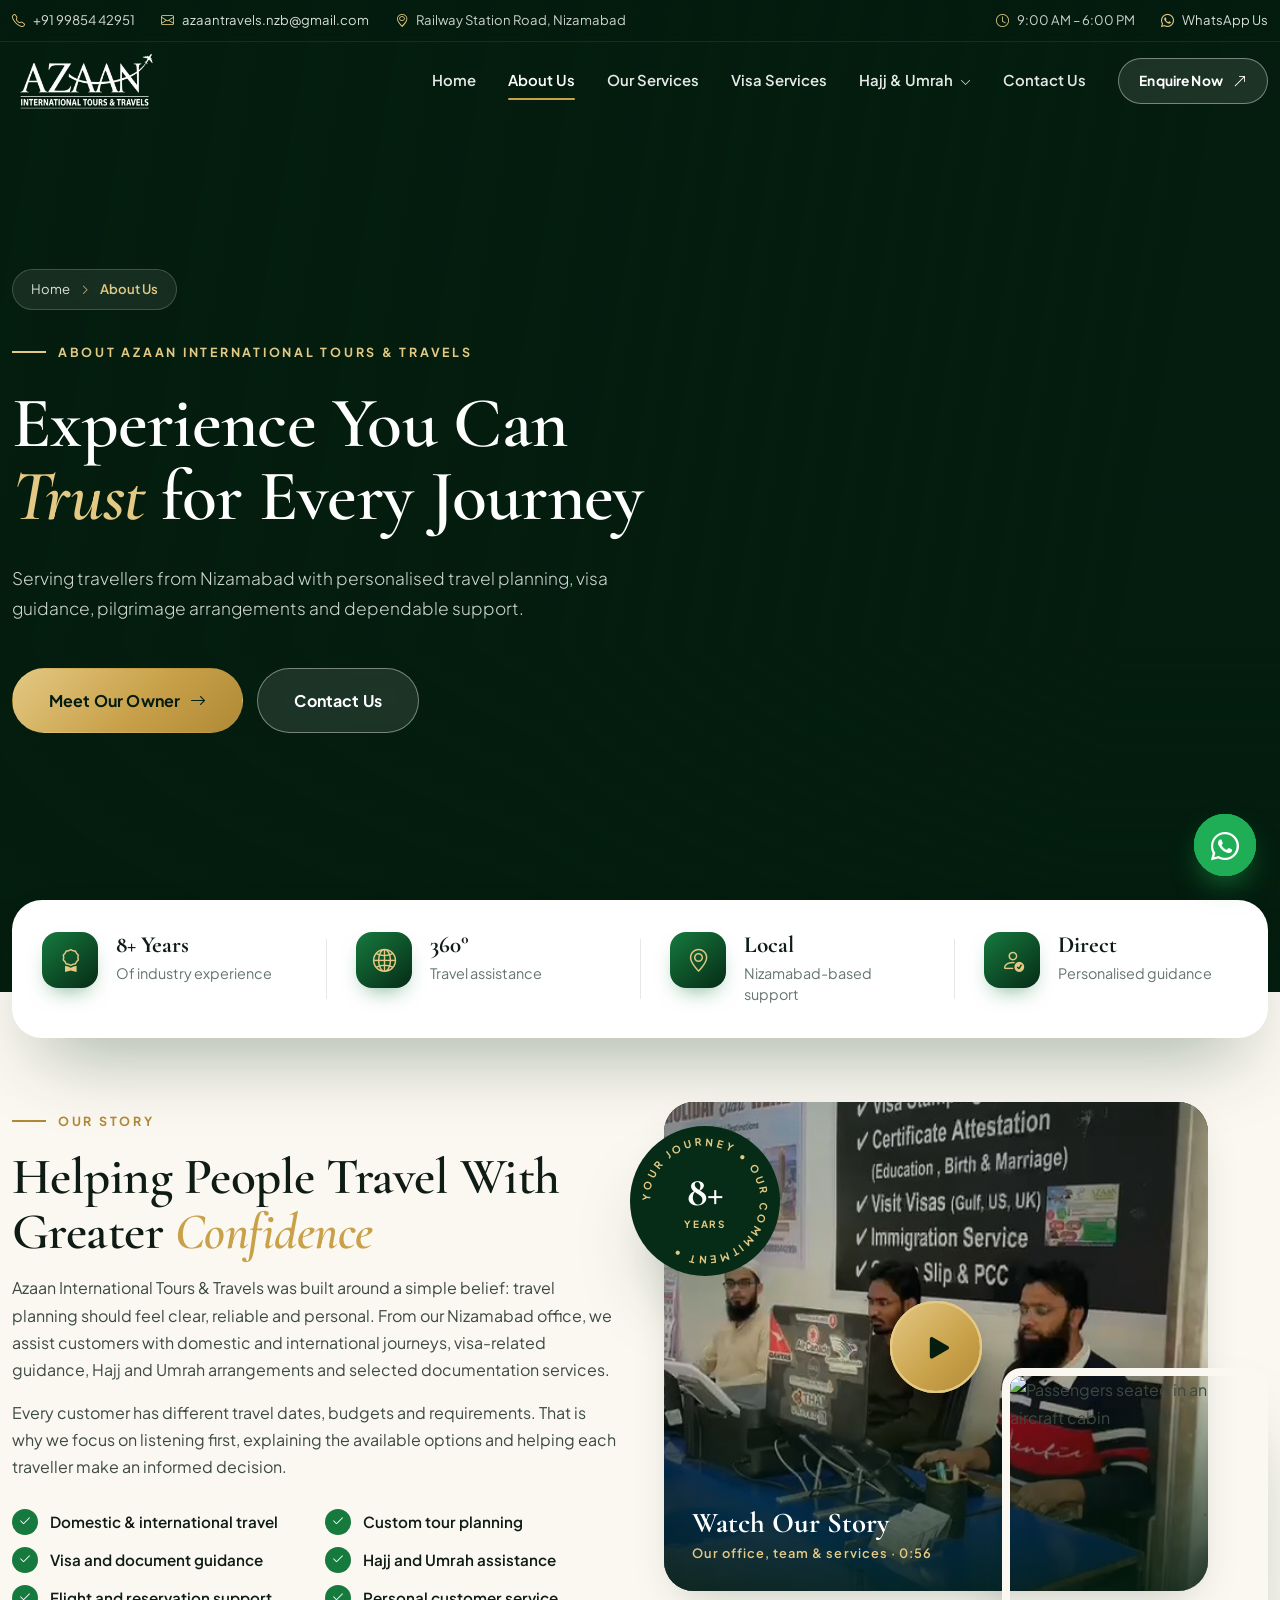
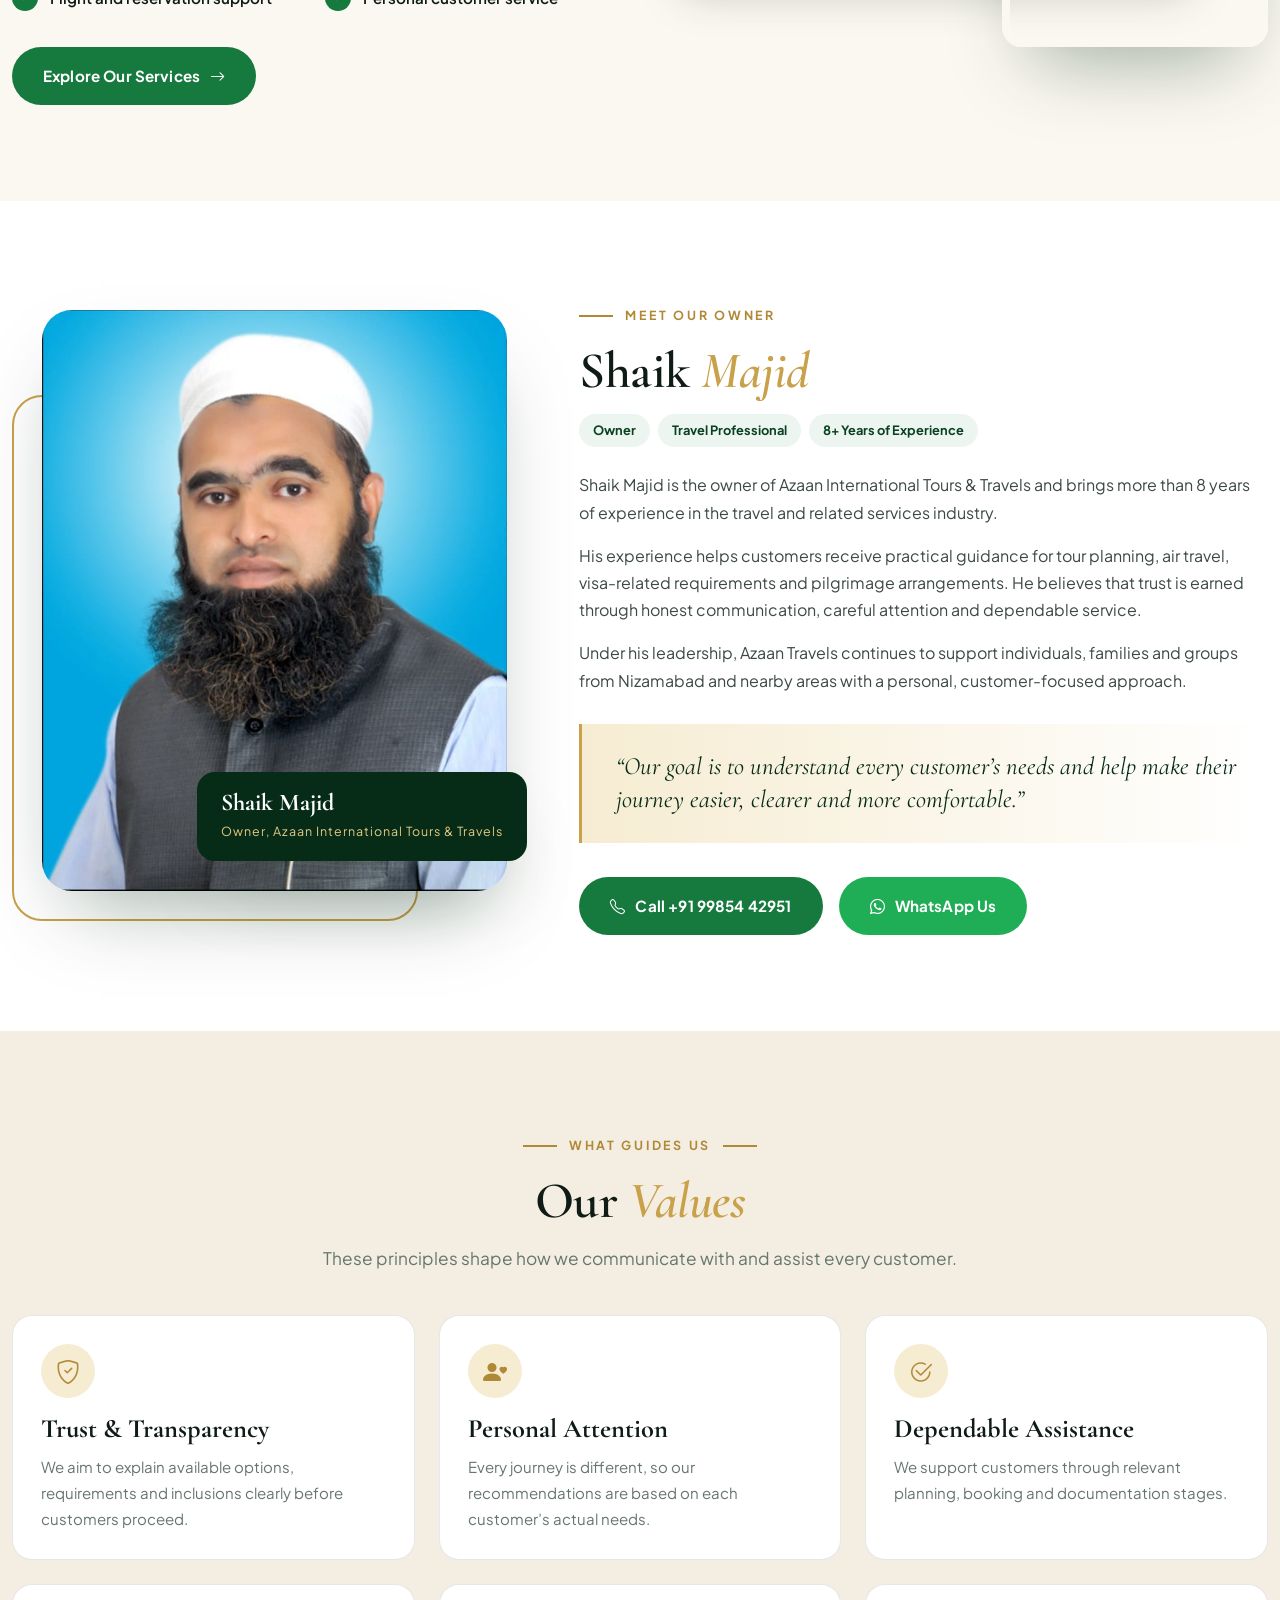
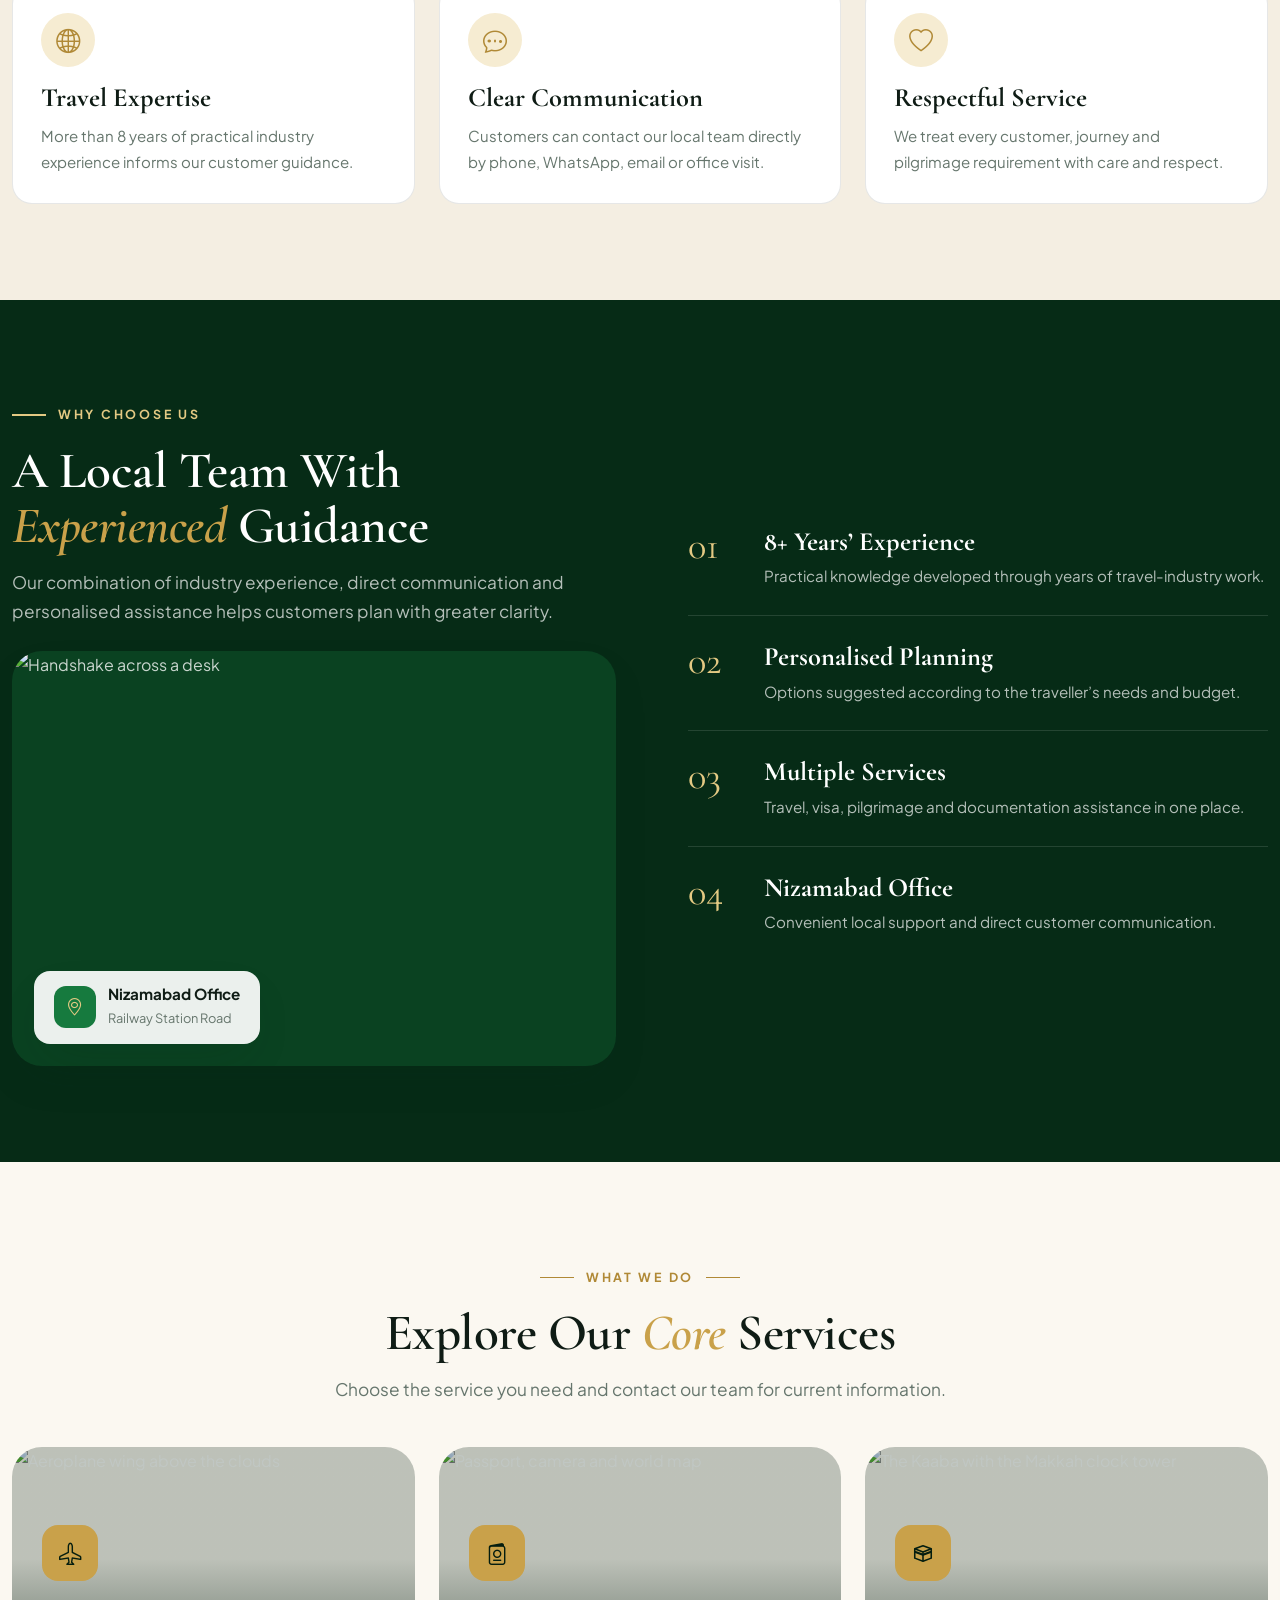
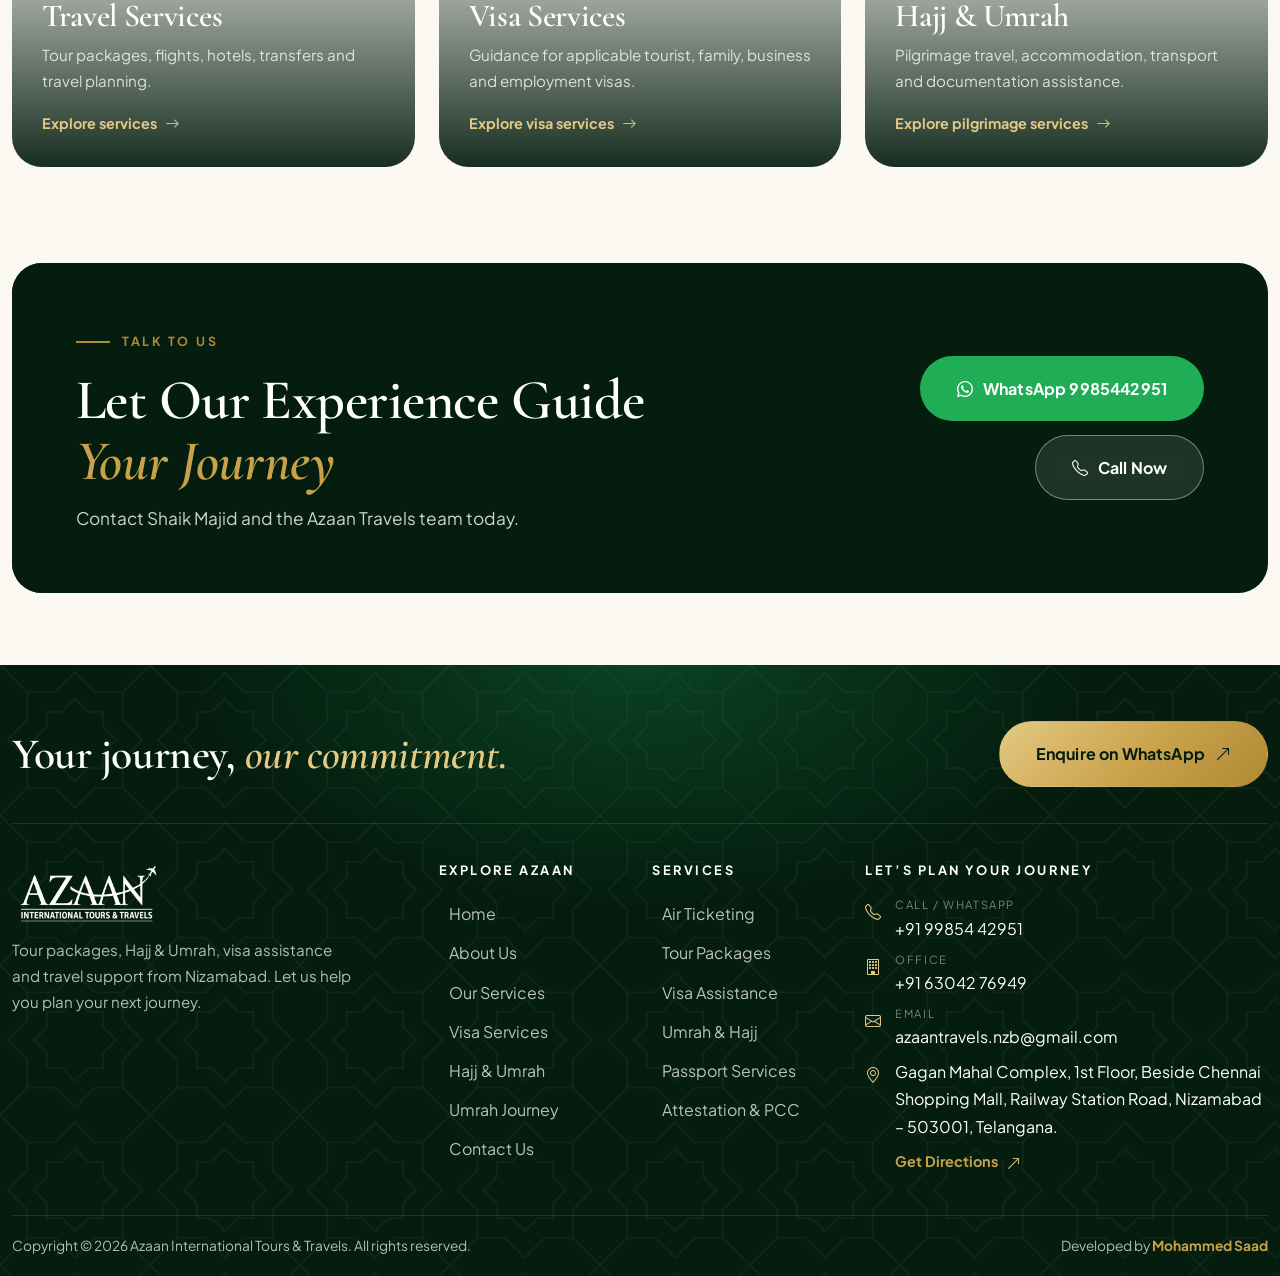
==== about-us/index.html @ 64fe848d "Azaan International Tours & Travels website Multi-page static site (Bootstrap 5): Home, About Us, Ou" ====
<!doctype html>
<html lang="en" class="no-js">
<head>
  <meta charset="utf-8">
  <meta name="viewport" content="width=device-width, initial-scale=1">
  <title>About Us | Azaan International Tours &amp; Travels, Nizamabad</title>
  <meta name="description" content="Meet Shaik Majid and the Azaan International Tours & Travels team – 8+ years of travel, visa, Hajj & Umrah experience serving Nizamabad with personalised, honest guidance.">
  <meta name="theme-color" content="#062b16">
  <meta property="og:type" content="website">
  <meta property="og:title" content="About Azaan International Tours & Travels">
  <meta property="og:description" content="Experience you can trust for every journey – travel planning, visa guidance and pilgrimage arrangements from Nizamabad.">
  <meta property="og:image" content="https://images.unsplash.com/photo-1542296332-2e4473faf563?auto=format&fit=crop&w=1200&q=80">
  <link rel="icon" href="../assets/images/favicon.png" type="image/png">
  <link rel="apple-touch-icon" href="../assets/images/favicon.png">

  <link rel="preconnect" href="https://fonts.googleapis.com">
  <link rel="preconnect" href="https://fonts.gstatic.com" crossorigin>
  <link rel="preconnect" href="https://images.unsplash.com">
  <link href="https://fonts.googleapis.com/css2?family=Amiri:wght@400;700&family=Cormorant+Garamond:ital,wght@0,500;0,600;0,700;1,500;1,600&family=Plus+Jakarta+Sans:wght@400;500;600;700;800&display=swap" rel="stylesheet">
  <link href="https://cdn.jsdelivr.net/npm/bootstrap@5.3.3/dist/css/bootstrap.min.css" rel="stylesheet">
  <link href="https://cdn.jsdelivr.net/npm/bootstrap-icons@1.11.3/font/bootstrap-icons.min.css" rel="stylesheet">
  <link href="../assets/css/style.css" rel="stylesheet">
</head>
<body data-page="about">
  <a class="skip-link" href="#content">Skip to content</a>

  <!-- Preloader -->
  <div class="preloader" aria-hidden="true">
    <div class="preloader-inner">
      <img src="../assets/images/logo-white.png" alt="">
      <div class="preloader-bar"><span></span></div>
    </div>
  </div>

  <!-- ============ HEADER ============ -->
  <header class="site-header">
    <div class="topbar">
      <div class="container-xl">
        <ul class="topbar-list">
          <li><i class="bi bi-telephone"></i><a href="tel:+919985442951">+91 99854 42951</a></li>
          <li><i class="bi bi-envelope"></i><a href="mailto:azaantravels.nzb@gmail.com">azaantravels.nzb@gmail.com</a></li>
          <li class="d-none d-xl-inline-flex"><i class="bi bi-geo-alt"></i>Railway Station Road, Nizamabad</li>
        </ul>
        <ul class="topbar-list">
          <li><i class="bi bi-clock"></i>9:00 AM – 6:00 PM</li>
          <li><i class="bi bi-whatsapp"></i><a href="https://wa.me/919985442951" target="_blank" rel="noopener">WhatsApp Us</a></li>
        </ul>
      </div>
    </div>
    <nav class="navbar navbar-expand-lg" aria-label="Main navigation">
      <div class="container-xl">
        <a class="navbar-brand" href="../" aria-label="Azaan International Tours & Travels – Home">
          <img class="logo-white" src="../assets/images/logo-white.png" alt="Azaan International Tours & Travels" width="512" height="204">
          <img class="logo-color" src="../assets/images/logo-color.png" alt="" width="512" height="204">
        </a>
        <ul class="navbar-nav nav-main ms-auto d-none d-lg-flex align-items-center">
          <li class="nav-item"><a class="nav-link" data-nav="home" href="../">Home</a></li>
          <li class="nav-item"><a class="nav-link" data-nav="about" href="../about-us/">About Us</a></li>
          <li class="nav-item"><a class="nav-link" data-nav="services" href="../our-services/">Our Services</a></li>
          <li class="nav-item"><a class="nav-link" data-nav="visa" href="../visa-services/">Visa Services</a></li>
          <li class="nav-item nav-dd">
            <a class="nav-link" data-nav="umrah" href="../umrah-haj/" aria-haspopup="true">Hajj &amp; Umrah <i class="bi bi-chevron-down dd-caret"></i></a>
            <div class="dd-menu">
              <a class="dd-item" data-nav="umrah" href="../umrah-haj/"><span class="dd-ic"><i class="ic-kaaba"></i></span><span><strong>Hajj &amp; Umrah Packages</strong><small>Packages, inclusions &amp; enquiry</small></span></a>
              <a class="dd-item" data-nav="umrah-journey" href="../umrah-journey/"><span class="dd-ic"><i class="bi bi-person-walking"></i></span><span><strong>Umrah Journey</strong><small>Rites, steps &amp; Sunnah acts</small></span></a>
            </div>
          </li>
          <li class="nav-item"><a class="nav-link" data-nav="contact" href="../contact-us/">Contact Us</a></li>
        </ul>
        <a class="btn-az glass sm nav-cta d-none d-lg-inline-flex" href="../contact-us/">Enquire Now <i class="bi bi-arrow-up-right"></i></a>
        <button class="nav-toggler d-lg-none" type="button" data-bs-toggle="offcanvas" data-bs-target="#mobileMenu" aria-controls="mobileMenu" aria-label="Open menu">
          <span class="lines"><span></span><span></span></span>
        </button>
      </div>
    </nav>
  </header>

  <!-- Mobile menu -->
  <div class="offcanvas offcanvas-end menu-panel" tabindex="-1" id="mobileMenu" aria-label="Menu">
    <div class="offcanvas-header">
      <img src="../assets/images/logo-white.png" alt="Azaan International Tours & Travels">
      <button type="button" class="btn-close-menu" data-bs-dismiss="offcanvas" aria-label="Close menu"><i class="bi bi-x-lg"></i></button>
    </div>
    <div class="offcanvas-body">
      <ul class="menu-links">
        <li><a data-nav="home" href="../">Home <i class="bi bi-arrow-right"></i></a></li>
        <li><a data-nav="about" href="../about-us/">About Us <i class="bi bi-arrow-right"></i></a></li>
        <li><a data-nav="services" href="../our-services/">Our Services <i class="bi bi-arrow-right"></i></a></li>
        <li><a data-nav="visa" href="../visa-services/">Visa Services <i class="bi bi-arrow-right"></i></a></li>
        <li><a data-nav="umrah" href="../umrah-haj/">Hajj &amp; Umrah <i class="bi bi-arrow-right"></i></a></li>
        <li class="sub"><a data-nav="umrah-journey" href="../umrah-journey/"><span><i class="bi bi-person-walking"></i> Umrah Journey</span> <i class="bi bi-arrow-right"></i></a></li>
        <li><a data-nav="contact" href="../contact-us/">Contact Us <i class="bi bi-arrow-right"></i></a></li>
      </ul>
      <a class="btn-az gold w-100 mb-4" href="../contact-us/">Enquire Now <i class="bi bi-arrow-up-right"></i></a>
      <div class="menu-contact">
        <a href="tel:+919985442951"><i class="bi bi-telephone"></i>+91 99854 42951</a>
        <a href="tel:+916304276949"><i class="bi bi-building"></i>+91 63042 76949</a>
        <a href="mailto:azaantravels.nzb@gmail.com"><i class="bi bi-envelope"></i>azaantravels.nzb@gmail.com</a>
      </div>
    </div>
  </div>

  <main id="content">

    <!-- ============ PAGE HERO ============ -->
    <section class="page-hero">
      <div class="hero-bg" style="background-image:url('https://images.unsplash.com/photo-1542296332-2e4473faf563?auto=format&fit=crop&w=2000&q=80')"></div>
      <div class="container-xl">
        <nav class="breadcrumb-az" aria-label="Breadcrumb" data-reveal="down"><a href="../">Home</a><i class="bi bi-chevron-right"></i><span>About Us</span></nav>
        <span class="eyebrow d-flex" data-reveal="up">About Azaan International Tours &amp; Travels</span>
        <h1 data-reveal="up" data-delay=".1">Experience You Can <em>Trust</em> for Every Journey</h1>
        <p class="lead" data-reveal="up" data-delay=".2">Serving travellers from Nizamabad with personalised travel planning, visa guidance, pilgrimage arrangements and dependable support.</p>
        <div class="hero-actions" data-reveal="up" data-delay=".3">
          <a class="btn-az gold lg" href="#azaOwner">Meet Our Owner <i class="bi bi-arrow-right"></i></a>
          <a class="btn-az glass lg" href="../contact-us/">Contact Us</a>
        </div>
      </div>
    </section>

    <section class="feature-strip" aria-label="Highlights">
      <div class="container-xl">
        <div class="strip-wrap" data-reveal="up">
          <div class="feature-item"><span class="ic"><i class="bi bi-award"></i></span><div><h3>8+ Years</h3><p>Of industry experience</p></div></div>
          <div class="feature-item"><span class="ic"><i class="bi bi-globe2"></i></span><div><h3>360°</h3><p>Travel assistance</p></div></div>
          <div class="feature-item"><span class="ic"><i class="bi bi-geo-alt"></i></span><div><h3>Local</h3><p>Nizamabad-based support</p></div></div>
          <div class="feature-item"><span class="ic"><i class="bi bi-person-check"></i></span><div><h3>Direct</h3><p>Personalised guidance</p></div></div>
        </div>
      </div>
    </section>

    <!-- ============ OUR STORY ============ -->
    <section class="section">
      <div class="container-xl">
        <div class="row align-items-lg-start align-items-center g-5 story-row">
          <div class="col-lg-6 order-lg-2">
            <div class="img-stack">
              <div class="main video-card reveal-mask" data-video>
                <img class="video-bg" src="../assets/video/azaan-intro-poster.jpg" alt="" aria-hidden="true">
                <video src="../assets/video/azaan-intro.mp4" poster="../assets/video/azaan-intro-poster.jpg" preload="none" playsinline aria-label="Azaan International Tours &amp; Travels introduction video"></video>
                <button class="video-play" type="button" aria-label="Play the Azaan Travels introduction video">
                  <span class="ring"><i class="bi bi-play-fill"></i></span>
                  <span class="label"><strong>Watch Our Story</strong><small>Our office, team &amp; services · 0:56</small></span>
                </button>
              </div>
              <div class="sub" data-reveal="zoom" data-delay=".35"><img src="https://images.unsplash.com/photo-1540339832862-474599807836?auto=format&fit=crop&w=700&q=80" alt="Passengers seated in an aircraft cabin" loading="lazy"></div>
              <div class="exp-badge" data-reveal="zoom" data-delay=".5">
                <svg viewBox="0 0 140 140" aria-hidden="true">
                  <defs><path id="circleText" d="M70,70 m-56,0 a56,56 0 1,1 112,0 a56,56 0 1,1 -112,0"/></defs>
                  <text><textPath href="#circleText">YOUR JOURNEY • OUR COMMITMENT • </textPath></text>
                </svg>
                <div class="core"><strong>8+</strong><small>Years</small></div>
              </div>
            </div>
          </div>
          <div class="col-lg-6 order-lg-1">
            <div data-reveal="up">
              <span class="eyebrow">Our Story</span>
              <h2 class="section-title">Helping People Travel With Greater <em>Confidence</em></h2>
              <p>Azaan International Tours &amp; Travels was built around a simple belief: travel planning should feel clear, reliable and personal. From our Nizamabad office, we assist customers with domestic and international journeys, visa-related guidance, Hajj and Umrah arrangements and selected documentation services.</p>
              <p class="mb-0">Every customer has different travel dates, budgets and requirements. That is why we focus on listening first, explaining the available options and helping each traveller make an informed decision.</p>
            </div>
            <ul class="check-grid" data-reveal="up" data-delay=".1">
              <li><i class="bi bi-check2"></i>Domestic &amp; international travel</li>
              <li><i class="bi bi-check2"></i>Custom tour planning</li>
              <li><i class="bi bi-check2"></i>Visa and document guidance</li>
              <li><i class="bi bi-check2"></i>Hajj and Umrah assistance</li>
              <li><i class="bi bi-check2"></i>Flight and reservation support</li>
              <li><i class="bi bi-check2"></i>Personal customer service</li>
            </ul>
            <div data-reveal="up" data-delay=".2"><a class="btn-az" href="../our-services/">Explore Our Services <i class="bi bi-arrow-right"></i></a></div>
          </div>
        </div>
      </div>
    </section>

    <!-- ============ OWNER ============ -->
    <section class="section bg-white" id="azaOwner">
      <div class="container-xl">
        <div class="row align-items-center g-5">
          <div class="col-lg-5">
            <div class="owner-photo" data-reveal="left">
              <div class="frame"><img src="../assets/images/owner-shaik-majid-portrait.jpg" alt="Shaik Majid, Owner of Azaan International Tours & Travels" loading="lazy"></div>
              <div class="name-card"><strong>Shaik Majid</strong><small>Owner, Azaan International Tours &amp; Travels</small></div>
            </div>
          </div>
          <div class="col-lg-7 ps-lg-5">
            <div data-reveal="up">
              <span class="eyebrow">Meet Our Owner</span>
              <h2 class="section-title">Shaik <em>Majid</em></h2>
              <div class="owner-role"><span>Owner</span><span>Travel Professional</span><span>8+ Years of Experience</span></div>
              <p>Shaik Majid is the owner of Azaan International Tours &amp; Travels and brings more than 8 years of experience in the travel and related services industry.</p>
              <p>His experience helps customers receive practical guidance for tour planning, air travel, visa-related requirements and pilgrimage arrangements. He believes that trust is earned through honest communication, careful attention and dependable service.</p>
              <p class="mb-0">Under his leadership, Azaan Travels continues to support individuals, families and groups from Nizamabad and nearby areas with a personal, customer-focused approach.</p>
            </div>
            <blockquote class="pull-quote" data-reveal="up" data-delay=".1">“Our goal is to understand every customer’s needs and help make their journey easier, clearer and more comfortable.”</blockquote>
            <div class="d-flex flex-wrap gap-3" data-reveal="up" data-delay=".2">
              <a class="btn-az" href="tel:+919985442951"><i class="bi bi-telephone"></i> Call +91 99854 42951</a>
              <a class="btn-az whatsapp" href="https://wa.me/919985442951?text=Hello%20Azaan%20Travels%2C%20I%20would%20like%20to%20speak%20about%20a%20travel%20requirement." target="_blank" rel="noopener"><i class="bi bi-whatsapp"></i> WhatsApp Us</a>
            </div>
          </div>
        </div>
      </div>
    </section>

    <!-- ============ VALUES ============ -->
    <section class="section bg-sand">
      <div class="container-xl">
        <div class="section-head text-center" data-reveal="up">
          <span class="eyebrow center">What Guides Us</span>
          <h2 class="section-title">Our <em>Values</em></h2>
          <p class="section-lead">These principles shape how we communicate with and assist every customer.</p>
        </div>
        <div class="row g-4">
          <div class="col-md-6 col-lg-4" data-reveal="up"><div class="value-card"><div class="ic"><i class="bi bi-shield-check"></i></div><h3>Trust &amp; Transparency</h3><p>We aim to explain available options, requirements and inclusions clearly before customers proceed.</p></div></div>
          <div class="col-md-6 col-lg-4" data-reveal="up" data-delay=".1"><div class="value-card"><div class="ic"><i class="bi bi-person-heart"></i></div><h3>Personal Attention</h3><p>Every journey is different, so our recommendations are based on each customer’s actual needs.</p></div></div>
          <div class="col-md-6 col-lg-4" data-reveal="up" data-delay=".2"><div class="value-card"><div class="ic"><i class="bi bi-check2-circle"></i></div><h3>Dependable Assistance</h3><p>We support customers through relevant planning, booking and documentation stages.</p></div></div>
          <div class="col-md-6 col-lg-4" data-reveal="up"><div class="value-card"><div class="ic"><i class="bi bi-globe2"></i></div><h3>Travel Expertise</h3><p>More than 8 years of practical industry experience informs our customer guidance.</p></div></div>
          <div class="col-md-6 col-lg-4" data-reveal="up" data-delay=".1"><div class="value-card"><div class="ic"><i class="bi bi-chat-dots"></i></div><h3>Clear Communication</h3><p>Customers can contact our local team directly by phone, WhatsApp, email or office visit.</p></div></div>
          <div class="col-md-6 col-lg-4" data-reveal="up" data-delay=".2"><div class="value-card"><div class="ic"><i class="bi bi-heart"></i></div><h3>Respectful Service</h3><p>We treat every customer, journey and pilgrimage requirement with care and respect.</p></div></div>
        </div>
      </div>
    </section>

    <!-- ============ WHY CHOOSE US ============ -->
    <section class="section bg-forest">
      <div class="container-xl">
        <div class="row g-5 align-items-center">
          <div class="col-lg-6">
            <div data-reveal="up">
              <span class="eyebrow">Why Choose Us</span>
              <h2 class="section-title">A Local Team With <em>Experienced</em> Guidance</h2>
              <p class="section-lead">Our combination of industry experience, direct communication and personalised assistance helps customers plan with greater clarity.</p>
            </div>
            <div class="split-media mt-4 reveal-mask">
              <img src="https://images.unsplash.com/photo-1521791136064-7986c2920216?auto=format&fit=crop&w=1100&q=80" alt="Handshake across a desk" loading="lazy">
              <div class="tag-float"><i class="bi bi-geo-alt"></i><div><strong>Nizamabad Office</strong><small>Railway Station Road</small></div></div>
            </div>
          </div>
          <div class="col-lg-6 ps-lg-5">
            <div class="why-item" data-reveal="up"><span class="n">01</span><div><h3>8+ Years’ Experience</h3><p>Practical knowledge developed through years of travel-industry work.</p></div></div>
            <div class="why-item" data-reveal="up" data-delay=".1"><span class="n">02</span><div><h3>Personalised Planning</h3><p>Options suggested according to the traveller’s needs and budget.</p></div></div>
            <div class="why-item" data-reveal="up" data-delay=".2"><span class="n">03</span><div><h3>Multiple Services</h3><p>Travel, visa, pilgrimage and documentation assistance in one place.</p></div></div>
            <div class="why-item" data-reveal="up" data-delay=".3"><span class="n">04</span><div><h3>Nizamabad Office</h3><p>Convenient local support and direct customer communication.</p></div></div>
          </div>
        </div>
      </div>
    </section>

    <!-- ============ CORE SERVICES ============ -->
    <section class="section">
      <div class="container-xl">
        <div class="section-head text-center" data-reveal="up">
          <span class="eyebrow center">What We Do</span>
          <h2 class="section-title">Explore Our <em>Core</em> Services</h2>
          <p class="section-lead">Choose the service you need and contact our team for current information.</p>
        </div>
        <div class="row g-4">
          <div class="col-md-6 col-lg-4" data-reveal="up">
            <a class="link-card" href="../our-services/">
              <img src="https://images.unsplash.com/photo-1436491865332-7a61a109cc05?auto=format&fit=crop&w=900&q=80" alt="Aeroplane wing above the clouds" loading="lazy">
              <div class="inner"><div class="ic"><i class="bi bi-airplane"></i></div><h3>Travel Services</h3><p>Tour packages, flights, hotels, transfers and travel planning.</p><span class="link-arrow">Explore services <i class="bi bi-arrow-right"></i></span></div>
            </a>
          </div>
          <div class="col-md-6 col-lg-4" data-reveal="up" data-delay=".12">
            <a class="link-card" href="../visa-services/">
              <img src="https://images.unsplash.com/photo-1578894381163-e72c17f2d45f?auto=format&fit=crop&w=900&q=80" alt="Passport, camera and world map" loading="lazy">
              <div class="inner"><div class="ic"><i class="bi bi-passport"></i></div><h3>Visa Services</h3><p>Guidance for applicable tourist, family, business and employment visas.</p><span class="link-arrow">Explore visa services <i class="bi bi-arrow-right"></i></span></div>
            </a>
          </div>
          <div class="col-md-6 col-lg-4" data-reveal="up" data-delay=".24">
            <a class="link-card" href="../umrah-haj/">
              <img src="https://images.unsplash.com/photo-1649290848887-ca3db5bc23c6?auto=format&fit=crop&w=900&q=80" alt="The Kaaba with the Makkah clock tower" loading="lazy">
              <div class="inner"><div class="ic"><i class="ic-kaaba"></i></div><h3>Hajj &amp; Umrah</h3><p>Pilgrimage travel, accommodation, transport and documentation assistance.</p><span class="link-arrow">Explore pilgrimage services <i class="bi bi-arrow-right"></i></span></div>
            </a>
          </div>
        </div>
      </div>
    </section>

    <!-- ============ CTA ============ -->
    <section class="pb-5 mb-4">
      <div class="container-xl">
        <div class="cta-band" data-reveal="up">
          <div class="band-bg" style="background-image:url('https://images.unsplash.com/photo-1507525428034-b723cf961d3e?auto=format&fit=crop&w=1800&q=75')"></div>
          <div class="row align-items-center">
            <div class="col-lg-7">
              <span class="eyebrow">Talk to Us</span>
              <h2>Let Our Experience Guide <em>Your Journey</em></h2>
              <p>Contact Shaik Majid and the Azaan Travels team today.</p>
            </div>
            <div class="col-lg-5">
              <div class="cta-actions">
                <a class="btn-az whatsapp lg" href="https://wa.me/919985442951?text=Hello%20Azaan%20Travels%2C%20I%20would%20like%20to%20make%20an%20enquiry." target="_blank" rel="noopener"><i class="bi bi-whatsapp"></i> WhatsApp 9985442951</a>
                <a class="btn-az glass lg" href="tel:+919985442951"><i class="bi bi-telephone"></i> Call Now</a>
              </div>
            </div>
          </div>
        </div>
      </div>
    </section>
  </main>
  <!-- ============ FOOTER ============ -->
  <footer class="site-footer">
    <div class="container-xl">
      <div class="footer-cta">
        <h2>Your journey, <em>our commitment.</em></h2>
        <a class="btn-az gold lg" href="https://wa.me/919985442951?text=Hi%20Azaan%20Travels%2C%20I%20would%20like%20to%20enquire%20about%20your%20travel%20services." target="_blank" rel="noopener">Enquire on WhatsApp <i class="bi bi-arrow-up-right"></i></a>
      </div>
      <div class="row g-4 gy-4">
        <div class="col-lg-4">
          <img class="footer-logo" src="../assets/images/logo-white.png" alt="Azaan International Tours & Travels" loading="lazy">
          <p class="footer-about">Tour packages, Hajj &amp; Umrah, visa assistance and travel support from Nizamabad. Let us help you plan your next journey.</p>
        </div>
        <div class="col-6 col-lg-2">
          <h4 class="footer-title">Explore Azaan</h4>
          <ul class="footer-links">
            <li><a href="../">Home</a></li>
            <li><a href="../about-us/">About Us</a></li>
            <li><a href="../our-services/">Our Services</a></li>
            <li><a href="../visa-services/">Visa Services</a></li>
            <li><a href="../umrah-haj/">Hajj &amp; Umrah</a></li>
            <li><a href="../umrah-journey/">Umrah Journey</a></li>
            <li><a href="../contact-us/">Contact Us</a></li>
          </ul>
        </div>
        <div class="col-6 col-lg-2">
          <h4 class="footer-title">Services</h4>
          <ul class="footer-links">
            <li><a href="../our-services/">Air Ticketing</a></li>
            <li><a href="../our-services/">Tour Packages</a></li>
            <li><a href="../visa-services/">Visa Assistance</a></li>
            <li><a href="../umrah-haj/">Umrah &amp; Hajj</a></li>
            <li><a href="../our-services/">Passport Services</a></li>
            <li><a href="../our-services/">Attestation &amp; PCC</a></li>
          </ul>
        </div>
        <div class="col-lg-4">
          <h4 class="footer-title">Let’s plan your journey</h4>
          <ul class="footer-contact">
            <li><i class="bi bi-telephone"></i><div><small>Call / WhatsApp</small><a href="tel:+919985442951">+91 99854 42951</a></div></li>
            <li><i class="bi bi-building"></i><div><small>Office</small><a href="tel:+916304276949">+91 63042 76949</a></div></li>
            <li><i class="bi bi-envelope"></i><div><small>Email</small><a href="mailto:azaantravels.nzb@gmail.com">azaantravels.nzb@gmail.com</a></div></li>
            <li><i class="bi bi-geo-alt"></i><div><span>Gagan Mahal Complex, 1st Floor, Beside Chennai Shopping Mall, Railway Station Road, Nizamabad – 503001, Telangana.</span><br><a class="link-arrow mt-2 text-gold" href="https://maps.app.goo.gl/EtAistUaUTLKZZTS6" target="_blank" rel="noopener">Get Directions <i class="bi bi-arrow-up-right"></i></a></div></li>
          </ul>
        </div>
      </div>
      <div class="footer-bottom">
        <span>Copyright © <span data-year>2026</span> Azaan International Tours &amp; Travels. All rights reserved.</span>
        <span>Developed by <strong class="text-gold">Mohammed Saad</strong></span>
      </div>
    </div>
  </footer>

  <!-- Floating actions -->
  <a class="fab-whatsapp" href="https://wa.me/919985442951?text=Hello%20Azaan%20Travels%2C%20I%20would%20like%20to%20make%20an%20enquiry." target="_blank" rel="noopener" aria-label="Chat with Azaan Travels on WhatsApp"><i class="bi bi-whatsapp"></i><span class="tip">Chat with us</span></a>
  <button class="to-top" type="button" aria-label="Back to top"><svg viewBox="0 0 50 50" aria-hidden="true"><circle cx="25" cy="25" r="23"/></svg><i class="bi bi-arrow-up"></i></button>

  <script src="https://cdn.jsdelivr.net/npm/bootstrap@5.3.3/dist/js/bootstrap.bundle.min.js"></script>
  <script src="../assets/js/main.js"></script>
</body>
</html>
---- assets/css/style.css ----
/* ==========================================================================
   Azaan International Tours & Travels — main stylesheet
   Built on Bootstrap 5.3 (grid, navbar, offcanvas, accordion, modal)
   ========================================================================== */

/* ---------- 1. Design tokens ---------- */
:root {
  --brand: #167a3e;          /* logo green */
  --brand-600: #116a35;
  --brand-700: #0d572b;
  --brand-800: #0a4221;
  --brand-900: #062b16;
  --brand-950: #041d0f;
  --brand-50: #ecf5ef;

  --gold: #c9a14a;
  --gold-600: #b08936;
  --gold-300: #e3c983;
  --gold-100: #f6ecd2;

  --ivory: #fbf8f1;
  --sand: #f4eee2;
  --white: #ffffff;
  --ink: #0f1c15;
  --body: #3c4a42;
  --muted: #66766d;
  --line: rgba(15, 28, 21, .10);
  --line-light: rgba(255, 255, 255, .16);

  --ff-display: "Cormorant Garamond", "Times New Roman", serif;
  --ff-body: "Plus Jakarta Sans", system-ui, -apple-system, "Segoe UI", sans-serif;
  --ff-arabic: "Amiri", "Traditional Arabic", serif;

  --radius-sm: 12px;
  --radius: 20px;
  --radius-lg: 30px;
  --shadow-sm: 0 4px 14px rgba(6, 43, 22, .06);
  --shadow: 0 18px 45px -18px rgba(6, 43, 22, .25);
  --shadow-lg: 0 40px 80px -30px rgba(6, 43, 22, .38);
  --ease: cubic-bezier(.22, 1, .36, 1);
  --topbar-h: 42px;
  --nav-h: 78px;
  --strip-overlap: 92px; /* how far the white highlight strip overlaps the banner */
}

/* ---------- 2. Base ---------- */
*, *::before, *::after { box-sizing: border-box; }
html { scroll-behavior: smooth; scroll-padding-top: 90px; }
body {
  font-family: var(--ff-body);
  font-size: 1rem;
  line-height: 1.7;
  color: var(--body);
  background: var(--ivory);
  -webkit-font-smoothing: antialiased;
  overflow-x: hidden;
}
img { max-width: 100%; display: block; }
a { color: var(--brand); text-decoration: none; transition: color .3s var(--ease); }
a:hover { color: var(--brand-700); }
::selection { background: var(--gold-300); color: var(--brand-950); }

h1, h2, h3, h4, h5, .h1, .h2, .display-font {
  font-family: var(--ff-display);
  color: var(--ink);
  font-weight: 600;
  line-height: 1.08;
  letter-spacing: -.01em;
}
h1 em, h2 em, h3 em { font-style: italic; color: var(--gold); font-weight: 600; }
p { margin-bottom: 1rem; }

.skip-link {
  position: absolute; left: 16px; top: -60px; z-index: 2000;
  background: var(--gold); color: var(--brand-950); padding: 10px 18px; border-radius: 10px; font-weight: 600;
}
.skip-link:focus { top: 12px; }

:focus-visible { outline: 2px solid var(--gold); outline-offset: 3px; border-radius: 6px; }

.container-xl { max-width: 1280px; }

/* ---------- 3. Utilities ---------- */
.section { padding: 96px 0; position: relative; }
.section-sm { padding: 64px 0; }
.bg-ivory { background: var(--ivory); }
.bg-sand { background: var(--sand); }
.bg-white { background: var(--white) !important; }
.bg-forest { background: var(--brand-900); color: rgba(255,255,255,.78); }
.bg-forest h1, .bg-forest h2, .bg-forest h3, .bg-forest h4 { color: #fff; }

.eyebrow {
  display: inline-flex; align-items: center; gap: 12px;
  font-family: var(--ff-body);
  font-size: .78rem; font-weight: 700;
  letter-spacing: .22em; text-transform: uppercase;
  color: var(--gold-600);
  margin-bottom: 18px;
}
.eyebrow::before {
  content: ""; width: 34px; height: 1.5px; background: currentColor; display: inline-block;
}
.eyebrow.center::after { content: ""; width: 34px; height: 1.5px; background: currentColor; display: inline-block; }
.bg-forest .eyebrow, .on-dark .eyebrow { color: var(--gold-300); }

.section-title { font-size: clamp(2.2rem, 4vw, 3.3rem); margin-bottom: 14px; }
.section-lead { font-size: 1.08rem; color: var(--muted); max-width: 640px; }
.section-head { margin-bottom: 42px; }
.section-head.text-center .section-lead { margin-inline: auto; }
.bg-forest .section-lead { color: rgba(255,255,255,.7); }

.text-gold { color: var(--gold) !important; }
.text-brand { color: var(--brand) !important; }

/* decorative ornament divider */
.ornament { display: flex; align-items: center; justify-content: center; gap: 14px; color: var(--gold); margin: 0 auto 22px; }
.ornament span { width: 60px; height: 1px; background: linear-gradient(90deg, transparent, var(--gold)); }
.ornament span:last-child { transform: scaleX(-1); }
.ornament i { font-size: .8rem; }

/* ---------- 4. Buttons ---------- */
.btn-az {
  --bg: var(--brand); --fg: #fff; --bd: transparent;
  position: relative; overflow: hidden; isolation: isolate;
  display: inline-flex; align-items: center; justify-content: center; gap: 10px;
  padding: 15px 30px; border-radius: 999px;
  font-family: var(--ff-body); font-weight: 700; font-size: .95rem; letter-spacing: .01em;
  color: var(--fg); background: var(--bg); border: 1.5px solid var(--bd);
  transition: transform .4s var(--ease), box-shadow .4s var(--ease), background .4s var(--ease), color .4s var(--ease), border-color .4s var(--ease);
  white-space: nowrap;
}
.btn-az::after {
  content: ""; position: absolute; inset: 0; z-index: -1;
  background: linear-gradient(110deg, transparent 20%, rgba(255,255,255,.35) 50%, transparent 80%);
  transform: translateX(-120%); transition: transform .9s var(--ease);
}
.btn-az:hover { color: var(--fg); transform: translateY(-3px); box-shadow: 0 16px 30px -12px rgba(6,43,22,.45); }
.btn-az:hover::after { transform: translateX(120%); }
.btn-az i { transition: transform .4s var(--ease); }
.btn-az:hover i.bi-arrow-right, .btn-az:hover i.bi-arrow-up-right { transform: translateX(4px); }

.btn-az.gold { --bg: linear-gradient(135deg, var(--gold-300), var(--gold) 55%, var(--gold-600)); --fg: var(--brand-950); }
.btn-az.gold { background: var(--bg); }
.btn-az.glass { --bg: rgba(255,255,255,.1); --fg: #fff; --bd: rgba(255,255,255,.4); backdrop-filter: blur(10px); -webkit-backdrop-filter: blur(10px); }
.btn-az.glass:hover { --bg: #fff; --fg: var(--brand-900); background: #fff; }
.btn-az.outline { --bg: transparent; --fg: var(--brand-800); --bd: rgba(13,87,43,.35); }
.btn-az.outline:hover { --bg: var(--brand); --fg: #fff; --bd: var(--brand); }
.btn-az.whatsapp { --bg: #1fae55; --fg: #fff; }
.btn-az.whatsapp:hover { --bg: #189748; }
.btn-az.dark { --bg: var(--brand-950); --fg: #fff; }
.btn-az.sm { padding: 10px 20px; font-size: .86rem; }
.btn-az.lg { padding: 18px 36px; font-size: 1rem; }

.link-arrow {
  display: inline-flex; align-items: center; gap: 8px;
  font-weight: 700; font-size: .9rem; color: var(--brand);
}
.link-arrow i { transition: transform .35s var(--ease); }
.link-arrow:hover i { transform: translateX(5px); }

/* ---------- 5. Preloader ---------- */
.preloader {
  position: fixed; inset: 0; z-index: 3000;
  display: grid; place-items: center;
  background: radial-gradient(circle at 50% 40%, var(--brand-800), var(--brand-950) 70%);
  transition: opacity .7s var(--ease), visibility .7s;
}
.preloader.is-hidden { opacity: 0; visibility: hidden; }
.preloader-inner { text-align: center; }
.preloader img { width: 220px; margin: 0 auto 26px; animation: pl-breathe 2s var(--ease) infinite; }
.preloader-bar { width: 180px; height: 2px; margin: 0 auto; background: rgba(255,255,255,.15); border-radius: 2px; overflow: hidden; }
.preloader-bar span { display: block; width: 40%; height: 100%; background: linear-gradient(90deg, var(--gold-300), var(--gold)); animation: pl-bar 1.2s var(--ease) infinite; }
@keyframes pl-breathe { 0%,100% { opacity: .75; transform: scale(.98); } 50% { opacity: 1; transform: scale(1); } }
@keyframes pl-bar { 0% { transform: translateX(-110%); } 100% { transform: translateX(260%); } }

/* ---------- 6. Header / navigation ---------- */
.site-header {
  position: fixed; inset: 0 0 auto 0; z-index: 1030;
  transition: transform .5s var(--ease);
}
.topbar {
  height: var(--topbar-h);
  background: rgba(4, 29, 15, .55);
  backdrop-filter: blur(8px); -webkit-backdrop-filter: blur(8px);
  border-bottom: 1px solid rgba(255,255,255,.08);
  color: rgba(255,255,255,.8);
  font-size: .82rem;
}
.topbar .container-xl { height: 100%; display: flex; align-items: center; justify-content: space-between; gap: 20px; }
.topbar a { color: rgba(255,255,255,.85); }
.topbar a:hover { color: var(--gold-300); }
.topbar-list { display: flex; gap: 26px; margin: 0; padding: 0; list-style: none; }
.topbar-list li { display: inline-flex; align-items: center; gap: 8px; }
.topbar-list i { color: var(--gold-300); }

.site-header .navbar {
  height: var(--nav-h);
  padding: 0;
  transition: background .5s var(--ease), box-shadow .5s var(--ease), height .5s var(--ease);
}
.site-header .navbar .container-xl { height: 100%; }
.navbar-brand { position: relative; width: 150px; height: 58px; padding: 0; margin: 0; transition: width .5s var(--ease), height .5s var(--ease); }
.navbar-brand img { position: absolute; inset: 0; width: 100%; height: 100%; object-fit: contain; object-position: left center; transition: opacity .45s var(--ease); }
.navbar-brand .logo-color { opacity: 0; }

.nav-main { gap: 4px; }
.nav-main .nav-link {
  position: relative;
  font-weight: 600; font-size: .93rem;
  color: rgba(255,255,255,.9);
  padding: 10px 14px !important;
  transition: color .3s var(--ease);
}
.nav-main .nav-link::after {
  content: ""; position: absolute; left: 14px; right: 14px; bottom: 4px; height: 2px;
  background: var(--gold); border-radius: 2px;
  transform: scaleX(0); transform-origin: right; transition: transform .45s var(--ease);
}
.nav-main .nav-link:hover::after, .nav-main .nav-link.active::after { transform: scaleX(1); transform-origin: left; }
.nav-main .nav-link:hover, .nav-main .nav-link.active { color: #fff; }
.nav-cta { margin-left: 18px; }

/* dropdown under "Hajj & Umrah" */
.nav-dd { position: relative; }
.nav-dd .dd-caret { font-size: .7rem; margin-left: 4px; display: inline-block; transition: transform .35s var(--ease); }
.nav-dd:hover .dd-caret, .nav-dd:focus-within .dd-caret { transform: rotate(180deg); }
.dd-menu {
  position: absolute; top: 100%; left: 50%; min-width: 300px; padding: 10px; margin-top: 10px;
  background: rgba(255,255,255,.98); border: 1px solid var(--line); border-radius: 18px;
  box-shadow: 0 24px 50px -20px rgba(6,43,22,.45);
  opacity: 0; visibility: hidden; transform: translate(-50%, 10px); transition: opacity .3s var(--ease), transform .35s var(--ease), visibility .3s;
}
.dd-menu::before { content: ""; position: absolute; left: 0; right: 0; top: -14px; height: 14px; } /* hover bridge */
.nav-dd:hover .dd-menu, .nav-dd:focus-within .dd-menu { opacity: 1; visibility: visible; transform: translate(-50%, 0); }
.dd-item { display: flex; align-items: center; gap: 14px; padding: 12px 14px; border-radius: 12px; color: var(--ink); transition: background .3s var(--ease), color .3s; }
.dd-item:hover, .dd-item.active { background: linear-gradient(135deg, var(--brand), var(--brand-800)); color: #fff; }
.dd-ic { flex: none; width: 42px; height: 42px; border-radius: 12px; display: grid; place-items: center; font-size: 1.2rem; background: var(--brand-50); color: var(--brand); transition: all .3s var(--ease); }
.dd-item:hover .dd-ic, .dd-item.active .dd-ic { background: rgba(255,255,255,.16); color: #fff; }
.dd-item strong { display: block; font-size: .95rem; font-weight: 700; line-height: 1.25; }
.dd-item small { display: block; font-size: .78rem; color: var(--muted); transition: color .3s; }
.dd-item:hover small, .dd-item.active small { color: rgba(255,255,255,.75); }
.menu-links li.sub a { font-family: var(--ff-body); font-size: 1rem; font-weight: 600; padding: 10px 0 10px 18px; color: rgba(255,255,255,.8); }
.menu-links li.sub a span i { color: var(--gold-300); margin-right: 6px; }

.nav-toggler {
  width: 48px; height: 48px; border-radius: 50%;
  border: 1px solid rgba(255,255,255,.35); background: rgba(255,255,255,.08);
  display: inline-grid; place-items: center; gap: 0; padding: 0;
  transition: background .3s, border-color .3s;
}
.nav-toggler .lines { display: grid; gap: 6px; width: 20px; }
.nav-toggler span { display: block; width: 20px; height: 2px; background: #fff; border-radius: 2px; justify-self: end; transition: background .3s, width .3s var(--ease); }
.nav-toggler .lines span:last-child { width: 13px; }
.nav-toggler:hover .lines span:last-child { width: 20px; }

/* scrolled state */
.site-header.is-scrolled { transform: translateY(calc(-1 * var(--topbar-h))); }
.site-header.is-scrolled .navbar {
  height: 64px;
  background: rgba(251, 248, 241, .7);
  backdrop-filter: saturate(180%) blur(18px); -webkit-backdrop-filter: saturate(180%) blur(18px);
  border-bottom: 1px solid rgba(255, 255, 255, .5);
  box-shadow: 0 8px 30px -22px rgba(6,43,22,.35);
}
.site-header.is-scrolled .navbar-brand { width: 124px; height: 48px; }
.site-header.is-scrolled .logo-white { opacity: 0; }
.site-header.is-scrolled .logo-color { opacity: 1; }
.site-header.is-scrolled .nav-main .nav-link { color: var(--ink); }
.site-header.is-scrolled .nav-main .nav-link:hover, .site-header.is-scrolled .nav-main .nav-link.active { color: var(--brand); }
.site-header.is-scrolled .nav-toggler { border-color: var(--line); background: var(--brand-50); }
.site-header.is-scrolled .nav-toggler span { background: var(--brand-900); }
.site-header.is-scrolled .btn-az.glass { --bg: var(--brand); --bd: var(--brand); --fg: #fff; background: var(--brand); }

/* mobile offcanvas menu */
.offcanvas.menu-panel {
  --bs-offcanvas-width: min(420px, 90vw);
  background: var(--brand-950);
  color: #fff;
  border-left: 1px solid rgba(255,255,255,.08) !important;
}
.menu-panel::before {
  content: ""; position: absolute; inset: 0; pointer-events: none; opacity: .06;
  background-image: var(--pattern-light);
}
.menu-panel .offcanvas-header { padding: 26px 28px; }
.menu-panel .offcanvas-header img { width: 150px; }
.menu-panel .btn-close-menu {
  width: 46px; height: 46px; border-radius: 50%; border: 1px solid rgba(255,255,255,.25);
  background: transparent; color: #fff; font-size: 1.1rem; display: grid; place-items: center;
}
.menu-panel .offcanvas-body { padding: 10px 28px 32px; display: flex; flex-direction: column; position: relative; }
.menu-links { list-style: none; padding: 0; margin: 0 0 30px; }
.menu-links li { border-bottom: 1px solid rgba(255,255,255,.08); }
.menu-links a {
  display: flex; align-items: center; justify-content: space-between;
  padding: 15px 0; font-family: var(--ff-display); font-size: 1.75rem; font-weight: 600; color: #fff;
}
.menu-links a i { font-size: 1rem; color: var(--gold-300); opacity: 0; transform: translateX(-8px); transition: all .35s var(--ease); }
.menu-links a:hover, .menu-links a.active { color: var(--gold-300); }
.menu-links a:hover i, .menu-links a.active i { opacity: 1; transform: none; }
.menu-contact { margin-top: auto; font-size: .92rem; color: rgba(255,255,255,.7); }
.menu-contact a { color: #fff; display: flex; gap: 10px; align-items: center; padding: 6px 0; }
.menu-contact i { color: var(--gold-300); }

/* ---------- 7. Hero (home slider) ---------- */
.hero {
  /* a little shorter than the screen so the highlight strip below peeks into the first view */
  position: relative; min-height: calc(100vh + var(--strip-overlap)); min-height: calc(100svh + var(--strip-overlap));
  display: flex; align-items: center;
  color: #fff; overflow: hidden; background: var(--brand-950);
}
.hero-slides { position: absolute; inset: 0; }
.hero-slide { position: absolute; inset: 0; opacity: 0; visibility: hidden; transition: opacity 1.4s var(--ease), visibility 1.4s; }
.hero-slide.is-active { opacity: 1; visibility: visible; }
.hero-slide .hero-bg {
  position: absolute; inset: -2%;
  background-size: cover; background-position: center;
  transform: scale(1.14);
  transition: transform 8s linear;
}
.hero-slide.is-active .hero-bg { transform: scale(1.02); }
.hero::after {
  content: ""; position: absolute; inset: 0; pointer-events: none;
  background:
    linear-gradient(100deg, rgba(4,29,15,.9) 0%, rgba(4,29,15,.62) 42%, rgba(4,29,15,.12) 78%),
    linear-gradient(0deg, rgba(4,29,15,.85) 0%, transparent 32%),
    linear-gradient(180deg, rgba(4,29,15,.55) 0%, transparent 24%);
}
.hero-content { position: relative; z-index: 2; width: 100%; padding-top: calc(var(--topbar-h) + var(--nav-h) + min(28px, 3vh)); padding-bottom: calc(var(--strip-overlap) + 120px); }
/* slides' text blocks share one grid cell, so the hero grows to fit the tallest */
.hero-copy { max-width: 780px; display: grid; }
.hero-text { grid-area: 1 / 1; pointer-events: none; }
.hero-text.is-active { pointer-events: auto; }
/* outgoing text fades quickly; incoming text waits for it, then rises in sequence */
.hero-text > * { opacity: 0; transform: translateY(26px); transition: opacity .35s ease, transform .35s ease; }
.hero-text.is-active > * { opacity: 1; transform: none; transition: opacity .9s var(--ease) .4s, transform .9s var(--ease) .4s; }
.hero-text.is-active > *:nth-child(2) { transition-delay: .52s; }
.hero-text.is-active > *:nth-child(3) { transition-delay: .64s; }
.hero-text.is-active > *:nth-child(4) { transition-delay: .76s; }
.hero-text.is-active > *:nth-child(5) { transition-delay: .88s; }
.hero .eyebrow { color: var(--gold-300); }
.hero h1, .hero .h1 {
  color: #fff;
  /* scales with width AND height, so short laptop screens still fit the whole banner */
  font-size: clamp(2.8rem, min(6.2vw, 9.4vh), 5.8rem);
  line-height: .98; font-weight: 600;
  margin-bottom: clamp(18px, 3.4vh, 30px); text-wrap: balance;
}
.hero h1 em, .hero .h1 em { color: var(--gold-300); }
.hero .eyebrow { margin-bottom: clamp(16px, 3vh, 26px); }
.hero-lead { font-size: clamp(1rem, min(1.4vw, 2.3vh), 1.18rem); color: rgba(255,255,255,.82); max-width: 560px; margin-bottom: clamp(26px, 5vh, 44px); }
.hero-actions { display: flex; flex-wrap: wrap; gap: 14px; }
.hero-trust { display: flex; flex-wrap: wrap; gap: 26px; margin-top: clamp(24px, 4.6vh, 42px); font-size: .88rem; color: rgba(255,255,255,.75); }
.hero-trust span { display: inline-flex; align-items: center; gap: 8px; }
.hero-trust i { color: var(--gold-300); }

/* slider controls */
.hero-controls {
  position: absolute; z-index: 3; right: 0; left: 0; bottom: calc(var(--strip-overlap) + 26px);
}
.hero-controls .container-xl { display: flex; align-items: flex-end; justify-content: space-between; gap: 24px; }
.hero-dots { display: flex; gap: 14px; }
.hero-dot {
  background: none; border: 0; padding: 0; color: rgba(255,255,255,.6); text-align: left;
  font-size: .78rem; letter-spacing: .14em; text-transform: uppercase; font-weight: 600; width: 132px;
}
.hero-dot .num { display: block; font-family: var(--ff-display); font-size: 1.25rem; color: #fff; letter-spacing: 0; margin-bottom: 4px; }
.hero-dot .track { display: block; height: 2px; margin-top: 10px; background: rgba(255,255,255,.22); border-radius: 2px; overflow: hidden; }
.hero-dot .track i { display: block; width: 0; height: 100%; background: var(--gold-300); }
.hero-dot.is-active { color: #fff; }
.hero-dot.is-active .track i { animation: dot-progress var(--hero-delay, 7s) linear forwards; }
.hero.is-paused .hero-dot.is-active .track i { animation-play-state: paused; }
@keyframes dot-progress { from { width: 0; } to { width: 100%; } }
.hero-arrows { display: flex; gap: 10px; }
.hero-arrow {
  width: 56px; height: 56px; border-radius: 50%;
  border: 1px solid rgba(255,255,255,.35); background: rgba(255,255,255,.06); color: #fff;
  display: grid; place-items: center; font-size: 1.15rem;
  backdrop-filter: blur(6px); -webkit-backdrop-filter: blur(6px);
  transition: all .35s var(--ease);
}
.hero-arrow:hover { background: var(--gold); border-color: var(--gold); color: var(--brand-950); }

/* flight path decor */
.flight-path { position: absolute; z-index: 1; right: -4%; top: 16%; width: 52%; max-width: 760px; opacity: .55; pointer-events: none; }
.flight-path path.trail { stroke-dasharray: 3 9; animation: trail 30s linear infinite; }
@keyframes trail { to { stroke-dashoffset: -600; } }

.scroll-cue {
  position: absolute; z-index: 3; left: 50%; bottom: calc(var(--strip-overlap) + 30px); transform: translateX(-50%);
  display: flex; flex-direction: column; align-items: center; gap: 10px;
  color: rgba(255,255,255,.7); font-size: .7rem; letter-spacing: .3em; text-transform: uppercase;
}
.scroll-cue .mouse { width: 24px; height: 38px; border: 1.5px solid rgba(255,255,255,.55); border-radius: 14px; position: relative; }
.scroll-cue .mouse::after { content: ""; position: absolute; left: 50%; top: 7px; width: 3px; height: 7px; margin-left: -1.5px; background: var(--gold-300); border-radius: 2px; animation: wheel 1.8s var(--ease) infinite; }
@keyframes wheel { 0% { opacity: 0; transform: translateY(0); } 30% { opacity: 1; } 100% { opacity: 0; transform: translateY(12px); } }

/* ---------- 8. Inner page hero ---------- */
.page-hero {
  position: relative; min-height: calc(100vh + var(--strip-overlap)); min-height: calc(100svh + var(--strip-overlap));
  display: flex; align-items: center; overflow: hidden;
  color: #fff; background: var(--brand-950);
}
.page-hero .hero-bg {
  position: absolute; inset: -3%;
  background-size: cover; background-position: center;
  animation: kenburns 22s ease-out forwards;
}
@keyframes kenburns { from { transform: scale(1.16); } to { transform: scale(1.02); } }
.page-hero::after {
  content: ""; position: absolute; inset: 0;
  background:
    linear-gradient(100deg, rgba(4,29,15,.92) 0%, rgba(4,29,15,.66) 46%, rgba(4,29,15,.2) 85%),
    linear-gradient(0deg, rgba(4,29,15,.75) 0%, transparent 35%);
}
.page-hero .container-xl { position: relative; z-index: 2; padding-top: calc(var(--topbar-h) + var(--nav-h) + min(20px, 2vh)); padding-bottom: calc(var(--strip-overlap) + 36px); }
/* sizes scale with width AND height so the whole banner fits short laptop screens */
.page-hero h1 { color: #fff; font-size: clamp(2.6rem, min(5.6vw, 8.6vh), 5rem); line-height: 1.02; margin-bottom: clamp(18px, 3.4vh, 30px); max-width: 900px; text-wrap: balance; }
.page-hero h1 em { color: var(--gold-300); }
.page-hero .lead { color: rgba(255,255,255,.82); font-size: clamp(1rem, min(1.35vw, 2.3vh), 1.15rem); line-height: 1.75; max-width: 640px; margin-bottom: clamp(26px, 5vh, 44px); }
.page-hero .eyebrow { color: var(--gold-300); margin-bottom: clamp(14px, 2.8vh, 24px); }
.breadcrumb-az { display: inline-flex; align-items: center; gap: 10px; padding: 8px 18px; margin-bottom: clamp(18px, 3.6vh, 32px); border-radius: 999px; background: rgba(255,255,255,.08); border: 1px solid rgba(255,255,255,.18); font-size: .82rem; backdrop-filter: blur(8px); -webkit-backdrop-filter: blur(8px); }
.breadcrumb-az a { color: rgba(255,255,255,.85); }
.breadcrumb-az a:hover { color: var(--gold-300); }
.breadcrumb-az i { font-size: .65rem; color: var(--gold-300); }
.breadcrumb-az span { color: var(--gold-300); font-weight: 600; }
.arabic-greeting { font-family: var(--ff-arabic); font-size: clamp(1.5rem, min(3vw, 4vh), 2.2rem); color: var(--gold-300); line-height: 1.35; margin-bottom: 2px; direction: rtl; text-align: left; }
.arabic-greeting + .eyebrow { margin-top: clamp(12px, 2.4vh, 20px); }
.arabic-sub { font-size: .75rem; letter-spacing: .3em; text-transform: uppercase; color: rgba(255,255,255,.65); margin-bottom: clamp(10px, 2vh, 18px); }

/* ---------- 9. Feature strip overlapping hero ---------- */
.feature-strip { position: relative; z-index: 5; margin-top: calc(-1 * var(--strip-overlap)); }
.feature-strip + .section { padding-top: 64px; } /* less gap right after the highlight strip */
.feature-strip .strip-wrap {
  background: #fff; border-radius: var(--radius-lg);
  box-shadow: var(--shadow-lg);
  display: grid; grid-template-columns: repeat(4, 1fr);
  overflow: hidden;
}
.feature-item { display: flex; gap: 18px; align-items: flex-start; padding: 32px 30px; position: relative; transition: background .4s var(--ease); }
.feature-item + .feature-item::before { content: ""; position: absolute; left: 0; top: 28%; bottom: 28%; width: 1px; background: var(--line); }
.feature-item:hover { background: var(--brand-50); }
.feature-item .ic {
  flex: none; width: 56px; height: 56px; border-radius: 16px;
  display: grid; place-items: center; font-size: 1.45rem;
  color: var(--gold-300); background: linear-gradient(140deg, var(--brand), var(--brand-900));
  box-shadow: 0 10px 22px -10px rgba(22,122,62,.65);
  transition: transform .5s var(--ease);
}
.feature-item:hover .ic { transform: rotate(-8deg) scale(1.06); }
.feature-item h3 { font-size: 1.32rem; margin-bottom: 4px; font-weight: 700; }
.feature-item p { margin: 0; font-size: .9rem; color: var(--muted); line-height: 1.5; }
.feature-item a { color: inherit; }

/* ---------- 10. Marquee ---------- */
.marquee { overflow: hidden; padding: 26px 0; border-block: 1px solid var(--line); background: var(--ivory); }
.marquee-track { display: flex; width: max-content; animation: marquee 48s linear infinite; }
.marquee:hover .marquee-track { animation-play-state: paused; }
.marquee-item { display: inline-flex; align-items: center; gap: 34px; padding-right: 34px; font-family: var(--ff-display); font-size: clamp(1.8rem, 3.4vw, 2.8rem); font-weight: 600; color: var(--brand-800); white-space: nowrap; }
.marquee-item.outline { color: transparent; -webkit-text-stroke: 1px var(--brand); font-style: italic; }
.marquee-item .star { color: var(--gold); font-size: 1.3rem; -webkit-text-stroke: 0; }
@keyframes marquee { to { transform: translateX(-50%); } }

/* ---------- 11. Package cards ---------- */
.pkg-card {
  height: 100%; display: flex; flex-direction: column;
  background: #fff; border-radius: var(--radius-lg); overflow: hidden;
  box-shadow: var(--shadow-sm); border: 1px solid var(--line);
  transition: transform .6s var(--ease), box-shadow .6s var(--ease);
}
.pkg-card:hover { transform: translateY(-10px); box-shadow: var(--shadow-lg); }
.pkg-media { position: relative; aspect-ratio: 16 / 10; overflow: hidden; }
.pkg-media img { width: 100%; height: 100%; object-fit: cover; transition: transform 1.2s var(--ease); }
.pkg-card:hover .pkg-media img { transform: scale(1.08); }
.pkg-media::after { content: ""; position: absolute; inset: 0; background: linear-gradient(0deg, rgba(4,29,15,.65), transparent 50%); }
.pkg-badge {
  position: absolute; top: 18px; left: 18px; z-index: 2;
  padding: 7px 14px; border-radius: 999px;
  background: rgba(255,255,255,.18); border: 1px solid rgba(255,255,255,.35); color: #fff;
  backdrop-filter: blur(10px); -webkit-backdrop-filter: blur(10px);
  font-size: .74rem; font-weight: 700; letter-spacing: .12em; text-transform: uppercase;
}
.pkg-badge.gold { background: var(--gold); border-color: var(--gold); color: var(--brand-950); }
.pkg-loc { position: absolute; left: 22px; bottom: 18px; z-index: 2; color: #fff; font-size: .88rem; font-weight: 600; display: flex; align-items: center; gap: 6px; }
.pkg-loc i { color: var(--gold-300); }
.pkg-body { padding: 20px 24px 0; flex: 1; }
.pkg-body h3 { font-size: 1.75rem; margin-bottom: 6px; }
.pkg-body p { color: var(--muted); font-size: .92rem; margin-bottom: 0; }
.pkg-incl { display: flex; flex-wrap: wrap; gap: 6px; list-style: none; padding: 0; margin: 14px 0 0; }
.pkg-incl li { display: inline-flex; align-items: center; gap: 6px; padding: 6px 11px; border-radius: 999px; background: var(--brand-50); color: var(--brand-800); font-size: .76rem; font-weight: 600; }
.pkg-incl i { color: var(--brand); }
.pkg-foot { display: flex; align-items: center; justify-content: space-between; gap: 12px; padding: 16px 24px 20px; margin-top: 18px; border-top: 1px dashed var(--line); }
.pkg-price small { display: block; font-size: .72rem; letter-spacing: .14em; text-transform: uppercase; color: var(--muted); font-weight: 600; }
.pkg-price strong { font-family: var(--ff-display); font-size: 1.45rem; color: var(--brand-800); font-weight: 700; }

/* ---------- 12. Service cards ---------- */
.svc-card {
  position: relative; height: 100%; overflow: hidden; isolation: isolate;
  padding: 28px 28px 26px; border-radius: var(--radius);
  background: #fff; border: 1px solid var(--line);
  transition: transform .6s var(--ease), box-shadow .6s var(--ease), color .5s var(--ease);
}
.svc-card::before {
  content: ""; position: absolute; inset: 0; z-index: -1;
  background: linear-gradient(150deg, var(--brand-800), var(--brand-950));
  clip-path: circle(0% at 90% 0%); transition: clip-path .8s var(--ease);
}
.svc-card::after {
  content: ""; position: absolute; inset: 0; z-index: -1; opacity: 0;
  background-image: var(--pattern-light); background-size: 120px; transition: opacity .8s var(--ease);
}
.svc-card:hover { transform: translateY(-8px); box-shadow: var(--shadow-lg); color: rgba(255,255,255,.75); }
.svc-card:hover::before { clip-path: circle(150% at 90% 0%); }
.svc-card:hover::after { opacity: .05; }
.svc-card .num { position: absolute; right: 26px; top: 18px; font-family: var(--ff-display); font-size: 3.6rem; font-weight: 700; line-height: 1; color: rgba(15,28,21,.06); transition: color .5s var(--ease); }
.svc-card:hover .num { color: rgba(227,201,131,.18); }
.svc-card .ic {
  width: 58px; height: 58px; border-radius: 18px; margin-bottom: 18px;
  display: grid; place-items: center; font-size: 1.7rem;
  background: var(--brand-50); color: var(--brand);
  transition: all .6s var(--ease);
}
.svc-card:hover .ic { background: var(--gold); color: var(--brand-950); transform: rotate(-6deg); }
.svc-card h3 { font-size: 1.65rem; margin-bottom: 10px; transition: color .5s var(--ease); }
.svc-card:hover h3 { color: #fff; }
.svc-card p { font-size: .95rem; margin-bottom: 12px; }
.svc-card ul { list-style: none; padding: 0; margin: 0 0 16px; }
.svc-card ul li { display: flex; gap: 10px; align-items: center; padding: 3px 0; font-size: .92rem; }
.svc-card ul li i { color: var(--brand); transition: color .5s; }
.svc-card:hover ul li i { color: var(--gold-300); }
.svc-card .link-arrow { transition: color .5s var(--ease); }
.svc-card:hover .link-arrow { color: var(--gold-300); }

/* ---------- 13. About split / image composition ---------- */
.img-stack { position: relative; padding: 0 60px 70px 0; }
.img-stack .main { border-radius: var(--radius-lg); overflow: hidden; aspect-ratio: 4 / 4; box-shadow: var(--shadow); }
.img-stack .main img { width: 100%; height: 100%; object-fit: cover; }
.img-stack .sub {
  position: absolute; right: 0; bottom: 0; width: 52%;
  border-radius: var(--radius); overflow: hidden; aspect-ratio: 1 / 1.05;
  border: 8px solid var(--ivory); box-shadow: var(--shadow-lg);
}
.bg-white .img-stack .sub { border-color: #fff; }
.img-stack .sub img { width: 100%; height: 100%; object-fit: cover; }
.exp-badge {
  position: absolute; left: -34px; top: 46px; z-index: 3;
  width: 150px; height: 150px; border-radius: 50%;
  background: var(--brand-900); color: #fff;
  display: grid; place-items: center; box-shadow: var(--shadow-lg);
}
.exp-badge svg { position: absolute; inset: 6px; width: calc(100% - 12px); height: calc(100% - 12px); animation: spin 22s linear infinite; }
.exp-badge svg text { fill: var(--gold-300); font-size: 10.4px; letter-spacing: 3.1px; font-weight: 700; font-family: var(--ff-body); }
.exp-badge .core { text-align: center; line-height: 1; }
.exp-badge .core strong { display: block; font-family: var(--ff-display); font-size: 2.6rem; color: #fff; }
.exp-badge .core small { font-size: .62rem; letter-spacing: .18em; text-transform: uppercase; color: var(--gold-300); font-weight: 700; }
@keyframes spin { to { transform: rotate(360deg); } }

/* click-to-play video inside the image stack (About › Our Story) */
.video-card { position: relative; background: var(--brand-950); isolation: isolate; }
.img-stack .main.video-card { aspect-ratio: 4 / 3.6; }
.story-row .img-stack { padding-bottom: 56px; }
.story-row .img-stack .sub { width: 44%; }
.story-row .exp-badge { top: 24px; }
.img-stack .main.video-card .video-bg {
  position: absolute; inset: -30px; width: calc(100% + 60px); height: calc(100% + 60px);
  object-fit: cover; filter: blur(24px) brightness(.5); opacity: 0; transition: opacity .6s var(--ease); z-index: 0;
}
.video-card video { position: absolute; inset: 0; width: 100%; height: 100%; object-fit: cover; display: block; z-index: 1; background: transparent; }
.video-card.is-playing video { object-fit: contain; }
.video-card.is-playing .video-bg { opacity: 1; }
.video-card::after {
  content: ""; position: absolute; inset: 0; z-index: 2; pointer-events: none;
  background: linear-gradient(0deg, rgba(4,29,15,.85) 0%, rgba(4,29,15,.15) 50%, rgba(4,29,15,.25) 100%);
  transition: opacity .5s var(--ease);
}
.video-card.is-playing::after { opacity: 0; }
.video-play {
  position: absolute; inset: 0; z-index: 3; border: 0; padding: 0; background: none; color: #fff;
  display: grid; place-items: center; cursor: pointer; transition: opacity .5s var(--ease);
}
.video-play .ring {
  position: relative; width: 92px; height: 92px; border-radius: 50%;
  display: grid; place-items: center; font-size: 2.4rem; padding-left: 5px;
  background: linear-gradient(135deg, var(--gold-300), var(--gold) 60%, var(--gold-600)); color: var(--brand-950);
  box-shadow: 0 18px 40px -12px rgba(0,0,0,.6); transition: transform .5s var(--ease);
}
.video-play .ring::before, .video-play .ring::after { content: ""; position: absolute; inset: 0; border-radius: 50%; border: 2px solid var(--gold-300); animation: ping 2.4s var(--ease) infinite; }
.video-play .ring::after { animation-delay: 1.2s; }
.video-play:hover .ring { transform: scale(1.08); }
.video-play .label { position: absolute; left: 28px; right: 28px; bottom: 26px; text-align: left; }
.video-play .label strong { display: block; font-family: var(--ff-display); font-size: 1.8rem; font-weight: 700; line-height: 1.1; }
.video-play .label small { color: var(--gold-300); font-size: .8rem; letter-spacing: .08em; font-weight: 600; }
.video-card.is-playing .video-play { opacity: 0; pointer-events: none; }
.img-stack .sub, .img-stack .exp-badge { transition: opacity .5s var(--ease), transform .5s var(--ease); }
.img-stack.is-playing .sub, .img-stack.is-playing .exp-badge { opacity: 0; transform: scale(.9); pointer-events: none; }

.check-grid { display: grid; grid-template-columns: repeat(2, minmax(0, 1fr)); gap: 12px 22px; list-style: none; padding: 0; margin: 28px 0 36px; }
.check-grid li { display: flex; align-items: center; gap: 12px; font-weight: 600; color: var(--ink); font-size: .95rem; }
.check-grid li i {
  flex: none; width: 26px; height: 26px; border-radius: 50%;
  display: grid; place-items: center; font-size: .85rem;
  background: var(--brand); color: #fff;
}
.bg-forest .check-grid li, .enquiry-side .check-grid li { color: #fff; }
.bg-forest .check-grid li i, .enquiry-side .check-grid li i { background: var(--gold); color: var(--brand-950); }

.signature { display: flex; align-items: center; gap: 16px; margin-top: 8px; }
.signature img { width: 58px; height: 58px; border-radius: 50%; object-fit: cover; object-position: top; border: 2px solid var(--gold); }
.signature strong { display: block; font-family: var(--ff-display); font-size: 1.35rem; color: var(--ink); line-height: 1.1; }
.signature small { color: var(--muted); }

/* ---------- 14. Stats band ---------- */
.stats-band { position: relative; padding: 84px 0; color: #fff; overflow: hidden; background: var(--brand-950); }
.stats-band .band-bg { position: absolute; inset: -20% 0; background-size: cover; background-position: center; will-change: transform; }
.stats-band::after { content: ""; position: absolute; inset: 0; background: linear-gradient(120deg, rgba(4,29,15,.9), rgba(10,66,33,.62)); }
.stats-band .container-xl { position: relative; z-index: 2; }
.stat { text-align: center; padding: 10px 14px; position: relative; }
.stat + .stat::before { content: ""; position: absolute; left: 0; top: 20%; bottom: 20%; width: 1px; background: rgba(255,255,255,.15); }
.stat .val { font-family: var(--ff-display); font-size: clamp(3.2rem, 6vw, 4.8rem); font-weight: 600; line-height: 1; color: var(--gold-300); }
.stat .lbl { margin-top: 10px; font-size: .82rem; letter-spacing: .18em; text-transform: uppercase; color: rgba(255,255,255,.8); font-weight: 600; }

/* ---------- 15. Destinations bento ---------- */
.bento { display: grid; grid-template-columns: repeat(4, 1fr); grid-auto-rows: 250px; gap: 18px; }
.bento .tile { position: relative; border-radius: var(--radius); overflow: hidden; color: #fff; isolation: isolate; display: block; }
.bento .tile.tall { grid-row: span 2; }
.bento .tile.wide { grid-column: span 2; }
.bento .tile img { position: absolute; inset: 0; width: 100%; height: 100%; object-fit: cover; z-index: -2; transition: transform 1.4s var(--ease); }
.bento .tile::after { content: ""; position: absolute; inset: 0; z-index: -1; background: linear-gradient(0deg, rgba(4,29,15,.88) 0%, rgba(4,29,15,.15) 55%, transparent 100%); transition: background .6s var(--ease); }
.bento .tile:hover img { transform: scale(1.1); }
.bento .tile:hover::after { background: linear-gradient(0deg, rgba(4,29,15,.92) 0%, rgba(4,29,15,.45) 70%, rgba(4,29,15,.2) 100%); }
.tile-info { position: absolute; left: 24px; right: 24px; bottom: 22px; }
.tile-tag { display: inline-block; font-size: .7rem; letter-spacing: .16em; text-transform: uppercase; font-weight: 700; color: var(--gold-300); margin-bottom: 6px; }
.tile-info h3 { color: #fff; font-size: 1.9rem; margin: 0; }
.tile-info .tile-ar { font-family: var(--ff-arabic); color: rgba(255,255,255,.75); font-size: 1.05rem; }
.tile-cta { display: inline-flex; align-items: center; gap: 8px; margin-top: 10px; font-size: .85rem; font-weight: 700; color: #fff; max-height: 0; opacity: 0; overflow: hidden; transition: all .5s var(--ease); }
.tile:hover .tile-cta, .tile:focus-visible .tile-cta { max-height: 30px; opacity: 1; }
.tile-arrow { position: absolute; right: 20px; top: 20px; width: 46px; height: 46px; border-radius: 50%; display: grid; place-items: center; background: rgba(255,255,255,.14); border: 1px solid rgba(255,255,255,.3); backdrop-filter: blur(8px); -webkit-backdrop-filter: blur(8px); transition: all .5s var(--ease); }
.tile:hover .tile-arrow { background: var(--gold); border-color: var(--gold); color: var(--brand-950); transform: rotate(45deg); }

/* ---------- 16. Process steps ---------- */
.steps { position: relative; display: grid; grid-template-columns: repeat(4, 1fr); gap: 28px; }
.steps::before {
  content: ""; position: absolute; left: 12%; right: 12%; top: 46px; height: 2px;
  background: repeating-linear-gradient(90deg, var(--gold) 0 8px, transparent 8px 16px);
  transform: scaleX(0); transform-origin: left; transition: transform 1.8s var(--ease) .3s;
}
.steps.is-visible::before { transform: scaleX(1); }
.bg-forest .steps::before { background: repeating-linear-gradient(90deg, var(--gold-300) 0 8px, transparent 8px 16px); }
.step { text-align: center; position: relative; padding: 0 8px; }
.step .bubble {
  position: relative; width: 92px; height: 92px; margin: 0 auto 28px; border-radius: 50%;
  display: grid; place-items: center; font-size: 1.8rem;
  background: #fff; color: var(--brand); border: 1px solid var(--line);
  box-shadow: var(--shadow);
  transition: all .6s var(--ease);
}
.bg-forest .step .bubble { background: var(--brand-800); color: var(--gold-300); border-color: rgba(255,255,255,.12); }
.step:hover .bubble { background: var(--brand); color: #fff; transform: translateY(-6px); }
.bg-forest .step:hover .bubble { background: var(--gold); color: var(--brand-950); }
.step .bubble b {
  position: absolute; top: -4px; right: -6px; width: 34px; height: 34px; border-radius: 50%;
  display: grid; place-items: center; font-size: .8rem; font-weight: 800; font-family: var(--ff-body);
  background: var(--gold); color: var(--brand-950); border: 3px solid var(--ivory);
}
.bg-forest .step .bubble b { border-color: var(--brand-900); }
.bg-white .step .bubble b { border-color: #fff; }
.step h3 { font-size: 1.55rem; margin-bottom: 8px; }
.step p { font-size: .93rem; color: var(--muted); margin: 0 auto; max-width: 250px; }
.bg-forest .step p { color: rgba(255,255,255,.7); }

/* ---------- 17. Testimonials ---------- */
.quote-card {
  height: 100%; position: relative; padding: 34px 30px 26px;
  border-radius: var(--radius-lg); background: #fff; border: 1px solid var(--line);
  transition: transform .6s var(--ease), box-shadow .6s var(--ease);
}
.quote-card:hover { transform: translateY(-8px); box-shadow: var(--shadow-lg); }
.quote-card .qmark { position: absolute; right: 30px; top: 6px; font-family: var(--ff-display); font-size: 7rem; line-height: 1; color: var(--gold-100); }
.quote-card .stars { color: var(--gold); letter-spacing: 3px; margin-bottom: 18px; font-size: .95rem; }
.quote-card blockquote { font-family: var(--ff-display); font-size: 1.5rem; line-height: 1.35; color: var(--ink); font-style: italic; margin: 0 0 28px; position: relative; }
.quote-card .who { display: flex; align-items: center; gap: 14px; padding-top: 22px; border-top: 1px solid var(--line); }
.quote-card .avatar { width: 50px; height: 50px; border-radius: 50%; display: grid; place-items: center; background: linear-gradient(140deg, var(--brand), var(--brand-900)); color: var(--gold-300); font-size: 1.2rem; }
.quote-card .who strong { display: block; color: var(--ink); font-size: .98rem; }
.quote-card .who small { color: var(--muted); }

/* ---------- 18. Enquiry / forms ---------- */
.enquiry-wrap { border-radius: var(--radius-lg); overflow: hidden; box-shadow: var(--shadow-lg); background: #fff; }
.enquiry-side {
  position: relative; height: 100%; padding: 40px 40px; color: rgba(255,255,255,.8);
  background: linear-gradient(160deg, var(--brand-800), var(--brand-950));
  overflow: hidden; isolation: isolate;
}
.enquiry-side::before { content: ""; position: absolute; inset: 0; z-index: -1; opacity: .07; background-image: var(--pattern-light); background-size: 130px; }
.enquiry-side::after { content: ""; position: absolute; right: -120px; bottom: -120px; width: 320px; height: 320px; border-radius: 50%; z-index: -1; background: radial-gradient(circle, rgba(201,161,74,.35), transparent 70%); }
.enquiry-side h2, .enquiry-side h3 { color: #fff; }
.enquiry-side .section-title { font-size: clamp(2rem, 3.2vw, 2.7rem); margin-bottom: 10px; text-wrap: balance; }
.enquiry-side > p { margin-bottom: 0; }
.contact-list { list-style: none; padding: 0; margin: 20px 0 0; }
.contact-list li { display: flex; gap: 14px; padding: 9px 0; border-bottom: 1px solid rgba(255,255,255,.1); }
.contact-list li:last-child { border-bottom: 0; }
.contact-list .ic { flex: none; width: 40px; height: 40px; border-radius: 12px; display: grid; place-items: center; background: rgba(255,255,255,.08); color: var(--gold-300); font-size: 1.1rem; border: 1px solid rgba(255,255,255,.12); }
.contact-list small { display: block; font-size: .72rem; letter-spacing: .16em; text-transform: uppercase; color: rgba(255,255,255,.55); font-weight: 600; }
.contact-list a, .contact-list span { color: #fff; font-weight: 600; }
.contact-list a:hover { color: var(--gold-300); }

.enquiry-form { padding: 40px 44px; height: 100%; display: flex; flex-direction: column; justify-content: center; }
.enquiry-form h3 { font-size: 1.9rem; margin-bottom: 4px; }
.enquiry-form > p { color: var(--muted); margin-bottom: 20px; }
.field { position: relative; }
.field .form-control, .field .form-select {
  height: 54px; padding: 22px 16px 6px 46px;
  border: 1.5px solid var(--line); border-radius: 14px;
  background-color: var(--ivory); font-size: .96rem; color: var(--ink);
  transition: border-color .3s var(--ease), box-shadow .3s var(--ease), background-color .3s var(--ease);
}
.field textarea.form-control { height: 96px; padding-top: 26px; resize: vertical; }
.field .form-control:focus, .field .form-select:focus { border-color: var(--brand); background-color: #fff; box-shadow: 0 0 0 4px rgba(22,122,62,.12); }
.field label { position: absolute; left: 46px; top: 7px; font-size: .7rem; letter-spacing: .12em; text-transform: uppercase; font-weight: 700; color: var(--muted); pointer-events: none; }
.field > i { position: absolute; left: 18px; top: 18px; color: var(--brand); font-size: 1.05rem; }
.field .form-control::placeholder { color: #9aa69f; }
.was-validated .field .form-control:invalid, .was-validated .field .form-select:invalid { border-color: #d0564b; background-image: none; }
.was-validated .field .form-control:valid, .was-validated .field .form-select:valid { border-color: rgba(22,122,62,.5); background-image: none; }
.form-note { font-size: .82rem; color: var(--muted); margin-top: 10px; display: flex; gap: 8px; align-items: flex-start; }
.form-note i { color: var(--brand); margin-top: 2px; }

/* ---------- 19. CTA band ---------- */
.cta-band { position: relative; overflow: hidden; border-radius: var(--radius-lg); padding: 60px 64px; color: #fff; isolation: isolate; background: var(--brand-950); }
.cta-band .band-bg { position: absolute; inset: 0; z-index: -2; background-size: cover; background-position: center; transition: transform 1.6s var(--ease); }
.cta-band:hover .band-bg { transform: scale(1.05); }
.cta-band::before { content: ""; position: absolute; inset: 0; z-index: -1; background: linear-gradient(100deg, rgba(4,29,15,.94) 10%, rgba(4,29,15,.6) 60%, rgba(4,29,15,.35)); }
.cta-band h2 { color: #fff; font-size: clamp(2.2rem, 4.4vw, 3.6rem); margin-bottom: 12px; }
.cta-band p { color: rgba(255,255,255,.8); font-size: 1.08rem; margin: 0; }
.cta-band .cta-actions { display: flex; gap: 14px; flex-wrap: wrap; justify-content: flex-end; }

/* ---------- 20. Content blocks used on inner pages ---------- */
.split-media { position: relative; border-radius: var(--radius-lg); overflow: hidden; box-shadow: var(--shadow); aspect-ratio: 16 / 11; background: var(--brand-800); }
.split-media img { width: 100%; height: 100%; object-fit: cover; transition: transform 1.4s var(--ease); }
.split-media:hover img { transform: scale(1.05); }
.split-media .tag-float {
  position: absolute; left: 22px; bottom: 22px; padding: 14px 20px; border-radius: 16px;
  background: rgba(255,255,255,.92); backdrop-filter: blur(10px); -webkit-backdrop-filter: blur(10px);
  display: flex; align-items: center; gap: 12px; box-shadow: var(--shadow);
}
.split-media .tag-float i { width: 42px; height: 42px; border-radius: 12px; display: grid; place-items: center; background: var(--brand); color: var(--gold-300); font-size: 1.1rem; }
.split-media .tag-float strong { display: block; color: var(--ink); font-size: .95rem; line-height: 1.2; }
.split-media .tag-float small { color: var(--muted); font-size: .8rem; }

/* value cards share the service-card hover: green sweep from the corner, pattern, gold icon */
.value-card {
  position: relative; height: 100%; overflow: hidden; isolation: isolate;
  padding: 28px 28px; border-radius: var(--radius); background: #fff; border: 1px solid var(--line);
  transition: transform .6s var(--ease), box-shadow .6s var(--ease);
}
.value-card::before {
  content: ""; position: absolute; inset: 0; z-index: -1;
  background: linear-gradient(150deg, var(--brand-800), var(--brand-950));
  clip-path: circle(0% at 90% 0%); transition: clip-path .8s var(--ease);
}
.value-card::after {
  content: ""; position: absolute; inset: 0; z-index: -1; opacity: 0;
  background-image: var(--pattern-light); background-size: 120px; transition: opacity .8s var(--ease);
}
.value-card:hover { transform: translateY(-8px); box-shadow: var(--shadow-lg); }
.value-card:hover::before { clip-path: circle(150% at 90% 0%); }
.value-card:hover::after { opacity: .05; }
.value-card .ic { width: 54px; height: 54px; border-radius: 50%; display: grid; place-items: center; font-size: 1.5rem; margin-bottom: 16px; color: var(--gold-600); background: var(--gold-100); transition: all .6s var(--ease); }
.value-card:hover .ic { background: var(--gold); color: var(--brand-950); transform: rotate(-6deg); }
.value-card h3 { font-size: 1.55rem; margin-bottom: 10px; transition: color .5s var(--ease); }
.value-card:hover h3 { color: #fff; }
.value-card p { font-size: .94rem; color: var(--muted); margin: 0; transition: color .5s var(--ease); }
.value-card:hover p { color: rgba(255,255,255,.75); }

.why-item { display: flex; gap: 20px; padding: 26px 0; border-bottom: 1px solid rgba(255,255,255,.12); }
.why-item:last-child { border-bottom: 0; }
.why-item .n { flex: none; font-family: var(--ff-display); font-size: 2.4rem; line-height: 1; color: var(--gold-300); width: 56px; }
.why-item h3 { font-size: 1.5rem; margin-bottom: 6px; color: #fff; }
.why-item p { margin: 0; font-size: .95rem; color: rgba(255,255,255,.7); }

.link-card { display: block; height: 100%; position: relative; overflow: hidden; border-radius: var(--radius-lg); min-height: 320px; color: #fff; isolation: isolate; }
.link-card img { position: absolute; inset: 0; width: 100%; height: 100%; object-fit: cover; z-index: -2; transition: transform 1.4s var(--ease); }
.link-card::after { content: ""; position: absolute; inset: 0; z-index: -1; background: linear-gradient(0deg, rgba(4,29,15,.92), rgba(4,29,15,.25) 65%); }
.link-card:hover img { transform: scale(1.08); }
.link-card .inner { position: absolute; inset: auto 30px 30px 30px; }
.link-card .ic { width: 56px; height: 56px; border-radius: 16px; display: grid; place-items: center; background: var(--gold); color: var(--brand-950); font-size: 1.4rem; margin-bottom: 18px; }
.link-card h3 { color: #fff; font-size: 2rem; margin-bottom: 8px; }
.link-card p { color: rgba(255,255,255,.78); font-size: .95rem; }
.link-card .link-arrow { color: var(--gold-300); }
.link-card:hover { color: #fff; }

/* owner */
.owner-photo { position: relative; padding: 0 0 30px 30px; }
.owner-photo::before { content: ""; position: absolute; left: 0; bottom: 0; width: 82%; height: 86%; border: 2px solid var(--gold); border-radius: var(--radius-lg); }
.owner-photo .frame { position: relative; border-radius: var(--radius-lg); overflow: hidden; aspect-ratio: 4 / 5; box-shadow: var(--shadow-lg); }
.owner-photo .frame img { width: 100%; height: 100%; object-fit: cover; object-position: top center; }
.owner-photo .name-card { position: absolute; right: -20px; bottom: 60px; padding: 18px 24px; border-radius: 18px; background: var(--brand-900); color: #fff; box-shadow: var(--shadow-lg); }
.owner-photo .name-card strong { display: block; font-family: var(--ff-display); font-size: 1.5rem; line-height: 1.1; }
.owner-photo .name-card small { color: var(--gold-300); font-size: .78rem; letter-spacing: .08em; }
.owner-role { display: inline-flex; flex-wrap: wrap; gap: 8px; margin-bottom: 24px; }
.owner-role span { padding: 6px 14px; border-radius: 999px; background: var(--brand-50); color: var(--brand-800); font-size: .8rem; font-weight: 700; }
.pull-quote { position: relative; margin: 30px 0 34px; padding: 26px 30px 26px 34px; border-left: 3px solid var(--gold); background: linear-gradient(90deg, var(--gold-100), transparent); border-radius: 0 18px 18px 0; font-family: var(--ff-display); font-size: 1.55rem; font-style: italic; line-height: 1.35; color: var(--brand-900); }

/* checklist tiles */
.doc-list { display: grid; grid-template-columns: repeat(2, minmax(0,1fr)); gap: 12px; list-style: none; padding: 0; margin: 26px 0; }
.doc-list li { display: flex; align-items: center; gap: 12px; padding: 14px 18px; border-radius: 14px; background: #fff; border: 1px solid var(--line); font-weight: 600; font-size: .93rem; color: var(--ink); transition: border-color .3s, transform .3s var(--ease); }
.doc-list li:hover { border-color: var(--brand); transform: translateX(4px); }
.doc-list li i { color: var(--brand); font-size: 1.05rem; }
.notice { display: flex; gap: 14px; padding: 18px 22px; border-radius: 16px; background: var(--gold-100); border: 1px solid rgba(201,161,74,.45); color: #5b4717; font-size: .92rem; }
.notice i { color: var(--gold-600); font-size: 1.2rem; flex: none; margin-top: 1px; }
.notice strong { color: #3f300b; }
.bg-forest .notice { background: rgba(255,255,255,.06); border-color: rgba(227,201,131,.35); color: rgba(255,255,255,.82); }
.bg-forest .notice strong { color: var(--gold-300); }
.bg-forest .notice i { color: var(--gold-300); }

/* destination cards (visa) */
.dest-card { position: relative; border-radius: var(--radius-lg); overflow: hidden; aspect-ratio: 4 / 4.2; display: block; color: #fff; isolation: isolate; }
.dest-card img { position: absolute; inset: 0; width: 100%; height: 100%; object-fit: cover; z-index: -2; transition: transform 1.4s var(--ease); }
.dest-card::after { content: ""; position: absolute; inset: 0; z-index: -1; background: linear-gradient(0deg, rgba(4,29,15,.94) 5%, rgba(4,29,15,.25) 60%, transparent); }
.dest-card:hover img { transform: scale(1.08); }
.dest-card .inner { position: absolute; left: 30px; right: 30px; bottom: 30px; }
.dest-card .flag { font-size: .72rem; letter-spacing: .2em; text-transform: uppercase; font-weight: 700; color: var(--gold-300); }
.dest-card h3 { color: #fff; font-size: 2.3rem; margin: 6px 0 8px; }
.dest-card p { color: rgba(255,255,255,.78); font-size: .95rem; margin-bottom: 14px; }
.dest-card .link-arrow { color: #fff; }
.dest-card:hover { color: #fff; }

/* pilgrimage packages */
.pilgrim-card { height: 100%; border-radius: var(--radius-lg); overflow: hidden; background: #fff; box-shadow: var(--shadow); display: flex; flex-direction: column; border: 1px solid var(--line); transition: transform .6s var(--ease), box-shadow .6s var(--ease); }
.pilgrim-card:hover { transform: translateY(-8px); box-shadow: var(--shadow-lg); }
.pilgrim-card .head { position: relative; height: 220px; overflow: hidden; }
.pilgrim-card .head img { width: 100%; height: 100%; object-fit: cover; transition: transform 1.4s var(--ease); }
.pilgrim-card:hover .head img { transform: scale(1.07); }
.pilgrim-card .head::after { content: ""; position: absolute; inset: 0; background: linear-gradient(0deg, rgba(4,29,15,.85), transparent 60%); }
.pilgrim-card .head .ttl { position: absolute; left: 32px; bottom: 26px; z-index: 2; }
.pilgrim-card .head .ttl small { color: var(--gold-300); font-size: .74rem; letter-spacing: .2em; text-transform: uppercase; font-weight: 700; }
.pilgrim-card .head .ttl h3 { color: #fff; font-size: 2.5rem; margin: 4px 0 0; }
.pilgrim-card .body { padding: 22px 26px 0; flex: 1; }
.pilgrim-card .body > p { color: var(--muted); }
.pilgrim-card .foot { display: flex; align-items: center; justify-content: space-between; gap: 14px; padding: 16px 26px 20px; margin-top: 18px; border-top: 1px dashed var(--line); }

.holy-card { position: relative; border-radius: var(--radius-lg); overflow: hidden; min-height: 420px; color: #fff; isolation: isolate; display: flex; align-items: flex-end; }
.holy-card img { position: absolute; inset: 0; width: 100%; height: 100%; object-fit: cover; z-index: -2; transition: transform 1.6s var(--ease); }
.holy-card::after { content: ""; position: absolute; inset: 0; z-index: -1; background: linear-gradient(0deg, rgba(4,29,15,.95) 8%, rgba(4,29,15,.3) 60%, rgba(4,29,15,.1)); }
.holy-card:hover img { transform: scale(1.06); }
.holy-card .inner { padding: 40px; }
.holy-card .ar { font-family: var(--ff-arabic); font-size: 2rem; color: var(--gold-300); line-height: 1.3; }
.holy-card h3 { color: #fff; font-size: 2.4rem; margin: 4px 0 10px; }
.holy-card p { color: rgba(255,255,255,.8); margin: 0; max-width: 460px; }

/* contact cards */
.contact-card { height: 100%; display: block; padding: 26px 24px; border-radius: var(--radius); background: #fff; border: 1px solid var(--line); color: var(--body); transition: transform .5s var(--ease), box-shadow .5s var(--ease), border-color .5s; }
.contact-card:hover { transform: translateY(-8px); box-shadow: var(--shadow-lg); border-color: rgba(22,122,62,.35); color: var(--body); }
.contact-card .ic { width: 54px; height: 54px; border-radius: 18px; display: grid; place-items: center; font-size: 1.5rem; margin-bottom: 16px; background: linear-gradient(140deg, var(--brand), var(--brand-900)); color: var(--gold-300); transition: transform .5s var(--ease); }
.contact-card:hover .ic { transform: rotate(-8deg) scale(1.05); }
.contact-card h3 { font-size: 1.6rem; margin-bottom: 6px; }
.contact-card p { font-size: .92rem; color: var(--muted); margin-bottom: 14px; }
.contact-card strong { color: var(--brand); font-size: .98rem; word-break: break-word; }

.map-wrap { position: relative; border-radius: var(--radius-lg); overflow: hidden; box-shadow: var(--shadow); min-height: 340px; height: 100%; background: var(--sand); }
.map-wrap iframe { position: absolute; inset: 0; width: 100%; height: 100%; border: 0; }
.office-card { height: 100%; padding: 30px 34px 24px; border-radius: var(--radius-lg); background: var(--brand-900); color: rgba(255,255,255,.8); position: relative; overflow: hidden; isolation: isolate; }
.office-card::before { content: ""; position: absolute; inset: 0; z-index: -1; opacity: .07; background-image: var(--pattern-light); background-size: 130px; }
.office-card h3 { color: #fff; font-size: 1.7rem; margin-bottom: 0; }
.office-card address { font-style: normal; color: #fff; font-size: .96rem; line-height: 1.6; margin: 10px 0 14px; }
.office-meta { display: flex; gap: 14px; align-items: center; padding: 9px 0; border-top: 1px solid rgba(255,255,255,.1); }
.office-meta i { width: 38px; height: 38px; border-radius: 11px; display: grid; place-items: center; background: rgba(255,255,255,.08); color: var(--gold-300); }
.office-meta small { display: block; font-size: .72rem; letter-spacing: .14em; text-transform: uppercase; color: rgba(255,255,255,.55); font-weight: 600; }
.office-meta a, .office-meta span { color: #fff; font-weight: 600; }

/* ---------- 20b. Umrah Journey page ---------- */
.journey-map { display: grid; grid-template-columns: repeat(5, 1fr); gap: 0; position: relative; }
.journey-map::before { content: ""; position: absolute; left: 10%; right: 10%; top: 38px; height: 2px; background: repeating-linear-gradient(90deg, var(--gold) 0 8px, transparent 8px 16px); }
.jm-stop { text-align: center; position: relative; padding: 0 10px; color: inherit; }
.jm-stop .dot { width: 76px; height: 76px; margin: 0 auto 18px; border-radius: 50%; display: grid; place-items: center; font-size: 1.6rem; background: #fff; color: var(--brand); border: 1px solid var(--line); box-shadow: var(--shadow); position: relative; transition: all .5s var(--ease); }
.jm-stop .dot b { position: absolute; top: -6px; right: -6px; width: 28px; height: 28px; border-radius: 50%; display: grid; place-items: center; background: var(--gold); color: var(--brand-950); font-size: .72rem; font-weight: 800; border: 3px solid var(--ivory); }
.jm-stop:hover .dot { background: var(--brand); color: var(--gold-300); transform: translateY(-6px); }
.jm-stop h3 { font-size: 1.45rem; margin-bottom: 4px; }
.jm-stop p { font-size: .88rem; color: var(--muted); margin: 0; }
.jm-stop:hover { color: inherit; }

.rite { position: relative; display: grid; grid-template-columns: 150px 1fr; gap: 36px; padding: 48px 0; border-top: 1px solid var(--line); }
.rite:first-child { border-top: 0; padding-top: 0; }
.rite-num { position: sticky; top: 110px; align-self: start; text-align: left; }
.rite-num .lbl { display: block; font-size: 1.05rem; font-weight: 500; color: var(--brand); margin-bottom: 2px; }
.rite-num .n { font-family: var(--ff-body); font-size: 3.6rem; line-height: 1.05; font-weight: 400; color: var(--brand); letter-spacing: -.02em; }
.rite-num .nm { font-family: var(--ff-body); font-size: 1.35rem; font-weight: 800; color: var(--ink); line-height: 1.2; margin-top: 10px; }
.rite-num .ar { font-family: var(--ff-arabic); font-size: 1.2rem; color: var(--gold-600); margin-top: 4px; }
.rite h3 { font-size: clamp(2rem, 3.4vw, 2.7rem); margin-bottom: 12px; }
.rite .lead-p { font-size: 1.05rem; color: var(--body); max-width: 760px; }
/* rite photos: offset gold frame + star ornament, bottom fade and a glass name tag */
.rite-fig { position: relative; margin: 0; padding: 0 18px 18px 0; isolation: isolate; }
.rite-fig::before {
  content: ""; position: absolute; inset: 18px 0 0 18px; z-index: -1;
  border: 1.5px solid var(--gold); border-radius: var(--radius);
  background: linear-gradient(135deg, rgba(201,161,74,.08), rgba(201,161,74,0) 60%);
  transition: transform .7s var(--ease);
}
.rite-fig::after {
  content: ""; position: absolute; right: -9px; bottom: -9px; width: 36px; height: 36px; z-index: 2;
  background: var(--gold);
  -webkit-mask: url("data:image/svg+xml,%3Csvg xmlns='http://www.w3.org/2000/svg' viewBox='0 0 24 24'%3E%3Cpath d='M12 1l2.6 4.7L19.8 4.2 18.3 9.4 23 12l-4.7 2.6 1.5 5.2-5.2-1.5L12 23l-2.6-4.7-5.2 1.5 1.5-5.2L1 12l4.7-2.6L4.2 4.2l5.2 1.5z'/%3E%3C/svg%3E") center / contain no-repeat;
          mask: url("data:image/svg+xml,%3Csvg xmlns='http://www.w3.org/2000/svg' viewBox='0 0 24 24'%3E%3Cpath d='M12 1l2.6 4.7L19.8 4.2 18.3 9.4 23 12l-4.7 2.6 1.5 5.2-5.2-1.5L12 23l-2.6-4.7-5.2 1.5 1.5-5.2L1 12l4.7-2.6L4.2 4.2l5.2 1.5z'/%3E%3C/svg%3E") center / contain no-repeat;
  transition: transform .9s var(--ease);
}
.rite-fig:hover::before { transform: translate(-8px, -8px); }
.rite-fig:hover::after { transform: rotate(45deg) scale(1.1); }
.rite-media {
  position: relative; border-radius: var(--radius); overflow: hidden; aspect-ratio: 16 / 10;
  background: var(--brand-800); box-shadow: 0 26px 50px -24px rgba(6,43,22,.55);
}
.rite-media::after {
  content: ""; position: absolute; inset: 0; pointer-events: none;
  background: linear-gradient(0deg, rgba(4,29,15,.72) 0%, rgba(4,29,15,0) 45%);
  box-shadow: inset 0 0 0 1px rgba(255,255,255,.18); border-radius: inherit;
}
.rite-media img { display: block; width: 100%; height: 100%; object-fit: cover; transition: transform 1.4s var(--ease); }
.rite-fig:hover .rite-media img { transform: scale(1.06); }
.rite-tag {
  position: absolute; left: 16px; bottom: 14px; z-index: 2;
  display: inline-flex; align-items: center; gap: 10px; padding: 7px 16px 7px 12px; border-radius: 999px;
  background: rgba(255,255,255,.14); border: 1px solid rgba(255,255,255,.28);
  backdrop-filter: blur(10px); -webkit-backdrop-filter: blur(10px);
  color: #fff; font-size: .8rem; font-weight: 700; letter-spacing: .06em;
}
.rite-tag .ar { font-family: var(--ff-arabic); font-size: 1.05rem; font-weight: 700; color: var(--gold-300); letter-spacing: 0; line-height: 1; padding-right: 10px; border-right: 1px solid rgba(255,255,255,.3); }
.steps-list { list-style: none; counter-reset: s; padding: 0; margin: 22px 0 0; }
.steps-list li { counter-increment: s; position: relative; padding: 0 0 18px 50px; }
.steps-list li::before { content: counter(s); position: absolute; left: 0; top: 0; width: 32px; height: 32px; border-radius: 50%; display: grid; place-items: center; background: var(--brand-50); color: var(--brand); font-weight: 800; font-size: .85rem; }
.steps-list li::after { content: ""; position: absolute; left: 15.5px; top: 36px; bottom: 4px; width: 1px; background: var(--line); }
.steps-list li:last-child::after { display: none; }
.steps-list strong { color: var(--ink); }
.tip { display: flex; gap: 12px; margin-top: 8px; padding: 14px 18px; border-radius: 14px; background: var(--brand-50); color: var(--brand-800); font-size: .9rem; }
.tip i { color: var(--brand); font-size: 1.1rem; }

.dua-card { height: 100%; padding: 34px 30px; border-radius: var(--radius); background: rgba(255,255,255,.05); border: 1px solid rgba(227,201,131,.25); backdrop-filter: blur(4px); transition: transform .5s var(--ease), background .5s, border-color .5s; }
.dua-card:hover { transform: translateY(-6px); background: rgba(255,255,255,.08); border-color: rgba(227,201,131,.5); }
.dua-card .when { font-size: .72rem; letter-spacing: .18em; text-transform: uppercase; color: var(--gold-300); font-weight: 700; }
.dua-card .arabic { font-family: var(--ff-arabic); direction: rtl; text-align: right; font-size: 1.75rem; line-height: 1.9; color: #fff; margin: 14px 0 12px; }
.dua-card .translit { font-style: italic; color: rgba(255,255,255,.75); font-size: .92rem; margin-bottom: 8px; }
.dua-card .meaning { color: rgba(255,255,255,.62); font-size: .9rem; margin: 0; }

.avoid-list { display: grid; grid-template-columns: repeat(2, minmax(0,1fr)); gap: 12px; list-style: none; padding: 0; margin: 0; }
.avoid-list li { display: flex; gap: 14px; align-items: flex-start; padding: 16px 18px; border-radius: 14px; background: #fff; border: 1px solid var(--line); font-size: .93rem; transition: border-color .3s var(--ease), transform .3s var(--ease), box-shadow .3s var(--ease); }
.avoid-list li:hover { border-color: rgba(192,83,63,.35); transform: translateY(-3px); box-shadow: var(--shadow-sm); }
/* item icon in a soft rose badge, with a small "not allowed" marker */
.av-ic { position: relative; flex: none; width: 42px; height: 42px; border-radius: 12px; display: grid; place-items: center; background: #fbecea; color: #b4473a; font-size: 1.15rem; }
.av-ic::after {
  content: ""; position: absolute; right: -8px; bottom: -8px; width: 24px; height: 24px;
  background: url("data:image/svg+xml,%3Csvg xmlns='http://www.w3.org/2000/svg' viewBox='0 0 24 24'%3E%3Ccircle cx='12' cy='12' r='11' fill='%23fff'/%3E%3Ccircle cx='12' cy='12' r='8.2' fill='none' stroke='%23d0453a' stroke-width='3'/%3E%3Cpath d='M6.4 17.6L17.6 6.4' stroke='%23d0453a' stroke-width='3' stroke-linecap='round'/%3E%3C/svg%3E") center / contain no-repeat;
  filter: drop-shadow(0 2px 3px rgba(150,40,30,.3));
}
.avoid-list li strong { display: block; color: var(--ink); }

/* ---------- 21. FAQ accordion ---------- */
.faq .accordion-item { border: 1px solid var(--line); border-radius: 18px !important; margin-bottom: 14px; overflow: hidden; background: #fff; transition: box-shadow .4s var(--ease), border-color .4s; }
.faq .accordion-item:has(.accordion-button:not(.collapsed)) { box-shadow: var(--shadow); border-color: rgba(22,122,62,.3); }
.faq .accordion-button { padding: 24px 28px; font-family: var(--ff-display); font-size: 1.35rem; font-weight: 700; color: var(--ink); background: #fff; box-shadow: none !important; gap: 16px; }
.faq .accordion-button::after {
  width: 36px; height: 36px; flex: none; border-radius: 50%; background-color: var(--brand-50); background-position: center; background-size: 14px;
  background-image: url("data:image/svg+xml,%3Csvg xmlns='http://www.w3.org/2000/svg' viewBox='0 0 16 16' fill='%23167a3e'%3E%3Cpath d='M8 2a.75.75 0 0 1 .75.75v4.5h4.5a.75.75 0 0 1 0 1.5h-4.5v4.5a.75.75 0 0 1-1.5 0v-4.5h-4.5a.75.75 0 0 1 0-1.5h4.5v-4.5A.75.75 0 0 1 8 2'/%3E%3C/svg%3E");
  transition: transform .45s var(--ease), background-color .3s;
}
.faq .accordion-button:not(.collapsed) { color: var(--brand); }
.faq .accordion-button:not(.collapsed)::after { transform: rotate(135deg); background-color: var(--gold-100); }
.faq .accordion-body { padding: 0 28px 26px; color: var(--muted); font-size: .98rem; }
.faq-aside { position: sticky; top: 110px; }

/* ---------- 22. Footer ---------- */
.site-footer { position: relative; background: var(--brand-950); color: rgba(255,255,255,.7); padding-top: 56px; overflow: hidden; isolation: isolate; }
.site-footer::before { content: ""; position: absolute; inset: 0; z-index: -1; opacity: .045; background-image: var(--pattern-light); background-size: 150px; }
.site-footer::after { content: ""; position: absolute; left: 50%; top: -260px; width: 900px; height: 500px; margin-left: -450px; z-index: -1; background: radial-gradient(ellipse, rgba(22,122,62,.4), transparent 70%); }
.footer-cta { display: flex; align-items: center; justify-content: space-between; gap: 30px; padding-bottom: 36px; margin-bottom: 40px; border-bottom: 1px solid rgba(255,255,255,.1); }
.footer-cta h2 { color: #fff; font-size: clamp(1.9rem, 3.4vw, 2.8rem); margin: 0; }
.footer-cta h2 em { color: var(--gold-300); }
.footer-logo { width: 150px; margin-bottom: 14px; }
.footer-about { font-size: .95rem; max-width: 340px; }
.footer-title { color: #fff; font-family: var(--ff-body); font-size: .8rem; letter-spacing: .2em; text-transform: uppercase; font-weight: 700; margin-bottom: 14px; }
.footer-links { list-style: none; padding: 0; margin: 0; }
.footer-links li { padding: 3px 0; }
.footer-links a { color: rgba(255,255,255,.72); display: inline-flex; align-items: center; gap: 10px; transition: color .3s, transform .3s var(--ease); }
.footer-links a::before { content: ""; width: 0; height: 1px; background: var(--gold-300); transition: width .35s var(--ease); }
.footer-links a:hover { color: var(--gold-300); }
.footer-links a:hover::before { width: 14px; }
.footer-contact { list-style: none; padding: 0; margin: 0; }
.footer-contact li { display: flex; gap: 14px; padding: 4px 0; }
.footer-contact i { color: var(--gold-300); margin-top: 3px; }
.footer-contact small { display: block; font-size: .7rem; letter-spacing: .14em; text-transform: uppercase; color: rgba(255,255,255,.45); }
.footer-contact a, .footer-contact span { color: #fff; }
.footer-contact a:hover { color: var(--gold-300); }
.footer-bottom { margin-top: 36px; padding: 18px 0; border-top: 1px solid rgba(255,255,255,.1); font-size: .86rem; display: flex; flex-wrap: wrap; gap: 10px 30px; justify-content: space-between; }
.footer-bottom a { color: var(--gold-300); font-weight: 700; }

/* ---------- 23. Floating actions ---------- */
.fab-whatsapp {
  position: fixed; right: 24px; bottom: 24px; z-index: 1040;
  width: 62px; height: 62px; border-radius: 50%;
  display: grid; place-items: center; font-size: 1.75rem;
  background: #1fae55; color: #fff; box-shadow: 0 14px 30px -8px rgba(31,174,85,.6);
  transition: transform .4s var(--ease);
}
.fab-whatsapp::before, .fab-whatsapp::after { content: ""; position: absolute; inset: 0; border-radius: 50%; border: 2px solid #1fae55; animation: ping 2.4s var(--ease) infinite; }
.fab-whatsapp::after { animation-delay: 1.2s; }
.fab-whatsapp:hover { color: #fff; transform: scale(1.08); }
.fab-whatsapp .tip { position: absolute; right: 76px; white-space: nowrap; padding: 9px 16px; border-radius: 12px; background: #fff; color: var(--ink); font-size: .85rem; font-weight: 600; box-shadow: var(--shadow); opacity: 0; transform: translateX(10px); transition: all .35s var(--ease); pointer-events: none; }
.fab-whatsapp:hover .tip { opacity: 1; transform: none; }
@keyframes ping { 0% { transform: scale(1); opacity: .7; } 100% { transform: scale(1.7); opacity: 0; } }

.to-top {
  position: fixed; right: 30px; bottom: 102px; z-index: 1040;
  width: 50px; height: 50px; border-radius: 50%; border: 0; padding: 0;
  background: #fff; color: var(--brand-900); box-shadow: var(--shadow);
  display: grid; place-items: center;
  opacity: 0; visibility: hidden; transform: translateY(14px);
  transition: all .45s var(--ease);
}
.to-top.is-visible { opacity: 1; visibility: visible; transform: none; }
.to-top svg { position: absolute; inset: 0; transform: rotate(-90deg); }
.to-top circle { fill: none; stroke: var(--gold); stroke-width: 2.5; stroke-dasharray: 145; stroke-dashoffset: 145; transition: stroke-dashoffset .1s linear; }
.to-top i { font-size: 1.1rem; }
.to-top:hover { background: var(--brand); color: #fff; }

/* ---------- 24. Offer modal ---------- */
.offer-modal .modal-content { border: 0; border-radius: 24px; overflow: hidden; background: transparent; box-shadow: 0 50px 100px -30px rgba(0,0,0,.6); }
/* poster is 2:3 – size the dialog so poster + buttons always fit the screen height */
.offer-modal .modal-dialog { max-width: min(470px, calc((100vh - 150px) * .6667)); margin-inline: auto; padding-inline: 12px; }
.offer-modal .poster { display: block; width: 100%; height: auto; }
.offer-modal .offer-actions { display: flex; gap: 10px; padding: 16px; background: var(--brand-950); }
.offer-modal .offer-actions .btn-az { flex: 1; padding: 13px 16px; font-size: .88rem; }
.offer-close { position: absolute; top: 12px; right: 12px; z-index: 3; display: inline-flex; align-items: center; gap: 6px; padding: 8px 14px; border-radius: 999px; border: 0; background: rgba(4,29,15,.8); color: #fff; font-size: .74rem; font-weight: 700; letter-spacing: .14em; backdrop-filter: blur(6px); -webkit-backdrop-filter: blur(6px); }
.offer-close:hover { background: var(--gold); color: var(--brand-950); }
.modal-backdrop.show { opacity: .7; }

/* Kaaba icon (no Bootstrap equivalent) */
.ic-kaaba { display: inline-block; width: 1em; height: 1em; background-color: currentColor; vertical-align: -.125em;
  -webkit-mask: url("data:image/svg+xml,%3Csvg xmlns='http://www.w3.org/2000/svg' viewBox='0 0 24 24' fill='none' stroke='%23000' stroke-width='1.7' stroke-linejoin='round'%3E%3Cpath d='M3 7.4 12 4l9 3.4v10.2L12 21l-9-3.4z'/%3E%3Cpath d='M3 7.4 12 10.8l9-3.4M12 10.8V21'/%3E%3Cpath d='M3 10.6l9 3.4 9-3.4' stroke-width='2.4'/%3E%3C/svg%3E") center / contain no-repeat;
          mask: url("data:image/svg+xml,%3Csvg xmlns='http://www.w3.org/2000/svg' viewBox='0 0 24 24' fill='none' stroke='%23000' stroke-width='1.7' stroke-linejoin='round'%3E%3Cpath d='M3 7.4 12 4l9 3.4v10.2L12 21l-9-3.4z'/%3E%3Cpath d='M3 7.4 12 10.8l9-3.4M12 10.8V21'/%3E%3Cpath d='M3 10.6l9 3.4 9-3.4' stroke-width='2.4'/%3E%3C/svg%3E") center / contain no-repeat; }


/* custom line icons (same style as Bootstrap Icons): Ihram, jogging (Raml), prayer (sujood), water bottle (Zamzam), perfume bottle */
.ic-ihram { display: inline-block; width: 1.1em; height: 1.1em; background-color: currentColor; vertical-align: -.15em; -webkit-mask: url("data:image/svg+xml,%3Csvg xmlns='http://www.w3.org/2000/svg' viewBox='0 0 24 24' fill='none' stroke='%23000' stroke-width='1.7' stroke-linecap='round' stroke-linejoin='round'%3E%3Ccircle cx='12' cy='5.2' r='3'/%3E%3Cpath d='M4.5 21.5v-4.6c0-3.7 3.3-6.6 7.5-6.6s7.5 2.9 7.5 6.6v4.6'/%3E%3Cpath d='M15.8 10.9l-9.6 10.6'/%3E%3Cpath d='M18.8 14.2l-6.6 7.3'/%3E%3Cpath d='M9.4 11l-1.2 2.1'/%3E%3C/svg%3E") center / contain no-repeat; mask: url("data:image/svg+xml,%3Csvg xmlns='http://www.w3.org/2000/svg' viewBox='0 0 24 24' fill='none' stroke='%23000' stroke-width='1.7' stroke-linecap='round' stroke-linejoin='round'%3E%3Ccircle cx='12' cy='5.2' r='3'/%3E%3Cpath d='M4.5 21.5v-4.6c0-3.7 3.3-6.6 7.5-6.6s7.5 2.9 7.5 6.6v4.6'/%3E%3Cpath d='M15.8 10.9l-9.6 10.6'/%3E%3Cpath d='M18.8 14.2l-6.6 7.3'/%3E%3Cpath d='M9.4 11l-1.2 2.1'/%3E%3C/svg%3E") center / contain no-repeat; }
.ic-jog { display: inline-block; width: 1.1em; height: 1.1em; background-color: currentColor; vertical-align: -.15em; -webkit-mask: url("data:image/svg+xml,%3Csvg xmlns='http://www.w3.org/2000/svg' viewBox='0 0 24 24' fill='none' stroke='%23000' stroke-width='1.7' stroke-linecap='round' stroke-linejoin='round'%3E%3Ccircle cx='14.5' cy='3.8' r='2.1'/%3E%3Cpath d='M13.2 7.6l-2.4 5.6'/%3E%3Cpath d='M13.2 7.6l-3.4 1.2-2.2 2.6'/%3E%3Cpath d='M13 8.3l2.4 3 3.1.2'/%3E%3Cpath d='M10.8 13.2l3.2 2.9-1.4 5.4'/%3E%3Cpath d='M10.8 13.2l-2 4.1-4.3.9'/%3E%3C/svg%3E") center / contain no-repeat; mask: url("data:image/svg+xml,%3Csvg xmlns='http://www.w3.org/2000/svg' viewBox='0 0 24 24' fill='none' stroke='%23000' stroke-width='1.7' stroke-linecap='round' stroke-linejoin='round'%3E%3Ccircle cx='14.5' cy='3.8' r='2.1'/%3E%3Cpath d='M13.2 7.6l-2.4 5.6'/%3E%3Cpath d='M13.2 7.6l-3.4 1.2-2.2 2.6'/%3E%3Cpath d='M13 8.3l2.4 3 3.1.2'/%3E%3Cpath d='M10.8 13.2l3.2 2.9-1.4 5.4'/%3E%3Cpath d='M10.8 13.2l-2 4.1-4.3.9'/%3E%3C/svg%3E") center / contain no-repeat; }
.ic-pray { display: inline-block; width: 1.1em; height: 1.1em; background-color: currentColor; vertical-align: -.15em; -webkit-mask: url("data:image/svg+xml,%3Csvg xmlns='http://www.w3.org/2000/svg' viewBox='1.5 5.5 21 17.5' fill='none' stroke='%23000' stroke-width='1.7' stroke-linecap='round' stroke-linejoin='round'%3E%3Ccircle cx='5.3' cy='16.6' r='2.3'/%3E%3Cpath d='M7.6 15.2C9.6 11 12.6 8.6 16 8.7'/%3E%3Cpath d='M16 8.7c.9 3.5.4 7.3-1.2 10.6'/%3E%3Cpath d='M14.8 19.3h6'/%3E%3Cpath d='M9.4 14.6l-.6 4.7'/%3E%3Cpath d='M2.3 21.6h19.4'/%3E%3C/svg%3E") center / contain no-repeat; mask: url("data:image/svg+xml,%3Csvg xmlns='http://www.w3.org/2000/svg' viewBox='1.5 5.5 21 17.5' fill='none' stroke='%23000' stroke-width='1.7' stroke-linecap='round' stroke-linejoin='round'%3E%3Ccircle cx='5.3' cy='16.6' r='2.3'/%3E%3Cpath d='M7.6 15.2C9.6 11 12.6 8.6 16 8.7'/%3E%3Cpath d='M16 8.7c.9 3.5.4 7.3-1.2 10.6'/%3E%3Cpath d='M14.8 19.3h6'/%3E%3Cpath d='M9.4 14.6l-.6 4.7'/%3E%3Cpath d='M2.3 21.6h19.4'/%3E%3C/svg%3E") center / contain no-repeat; }
.ic-bottle { display: inline-block; width: 1.1em; height: 1.1em; background-color: currentColor; vertical-align: -.15em; -webkit-mask: url("data:image/svg+xml,%3Csvg xmlns='http://www.w3.org/2000/svg' viewBox='0 0 24 24' fill='none' stroke='%23000' stroke-width='1.7' stroke-linecap='round' stroke-linejoin='round'%3E%3Crect x='9.4' y='1.8' width='5.2' height='2.8' rx='.8'/%3E%3Cpath d='M10.2 4.6v1.8C8 7.4 7 8.7 7 10.6v8.8c0 1.2 1 2.2 2.2 2.2h5.6c1.2 0 2.2-1 2.2-2.2v-8.8c0-1.9-1-3.2-3.2-4.2V4.6'/%3E%3Cpath d='M7 13.4c1.7-1 3.3 1 5 0s3.3-1 5 0'/%3E%3C/svg%3E") center / contain no-repeat; mask: url("data:image/svg+xml,%3Csvg xmlns='http://www.w3.org/2000/svg' viewBox='0 0 24 24' fill='none' stroke='%23000' stroke-width='1.7' stroke-linecap='round' stroke-linejoin='round'%3E%3Crect x='9.4' y='1.8' width='5.2' height='2.8' rx='.8'/%3E%3Cpath d='M10.2 4.6v1.8C8 7.4 7 8.7 7 10.6v8.8c0 1.2 1 2.2 2.2 2.2h5.6c1.2 0 2.2-1 2.2-2.2v-8.8c0-1.9-1-3.2-3.2-4.2V4.6'/%3E%3Cpath d='M7 13.4c1.7-1 3.3 1 5 0s3.3-1 5 0'/%3E%3C/svg%3E") center / contain no-repeat; }
.ic-perfume { display: inline-block; width: 1.1em; height: 1.1em; background-color: currentColor; vertical-align: -.15em; -webkit-mask: url("data:image/svg+xml,%3Csvg xmlns='http://www.w3.org/2000/svg' viewBox='0 0 24 24' fill='none' stroke='%23000' stroke-width='1.7' stroke-linecap='round' stroke-linejoin='round'%3E%3Crect x='9.4' y='1.8' width='5.4' height='3' rx='.8'/%3E%3Cpath d='M11 4.8v2.2'/%3E%3Cpath d='M13.2 4.8v2.2'/%3E%3Crect x='5.6' y='7' width='12.8' height='14.6' rx='3.2'/%3E%3Cpath d='M5.6 13.6h12.8'/%3E%3Cpath d='M12 15.6l1 1.4-1 1.4-1-1.4z'/%3E%3Cpath d='M7.6 3.4H5.4M7.4 1.4L5.8 .6'/%3E%3C/svg%3E") center / contain no-repeat; mask: url("data:image/svg+xml,%3Csvg xmlns='http://www.w3.org/2000/svg' viewBox='0 0 24 24' fill='none' stroke='%23000' stroke-width='1.7' stroke-linecap='round' stroke-linejoin='round'%3E%3Crect x='9.4' y='1.8' width='5.4' height='3' rx='.8'/%3E%3Cpath d='M11 4.8v2.2'/%3E%3Cpath d='M13.2 4.8v2.2'/%3E%3Crect x='5.6' y='7' width='12.8' height='14.6' rx='3.2'/%3E%3Cpath d='M5.6 13.6h12.8'/%3E%3C/svg%3E") center / contain no-repeat; }
/* Islamic geometric pattern used as subtle texture */
:root {
  --pattern-light: url("data:image/svg+xml,%3Csvg xmlns='http://www.w3.org/2000/svg' width='80' height='80' viewBox='0 0 80 80'%3E%3Cg fill='none' stroke='%23ffffff' stroke-width='1'%3E%3Cpath d='M40 4 50.6 14.6H65.4V29.4L76 40 65.4 50.6V65.4H50.6L40 76 29.4 65.4H14.6V50.6L4 40 14.6 29.4V14.6H29.4Z'/%3E%3Cpath d='M40 18 47 25H55V33L62 40 55 47V55H47L40 62 33 55H25V47L18 40 25 33V25H33Z'/%3E%3Cpath d='M0 0 14.6 14.6M80 0 65.4 14.6M0 80 14.6 65.4M80 80 65.4 65.4'/%3E%3C/g%3E%3C/svg%3E");
}

/* ---------- 25. Scroll reveal ---------- */
[data-reveal] { opacity: 0; transition: opacity 1s var(--ease), transform 1s var(--ease); transition-delay: var(--d, 0s); will-change: opacity, transform; }
[data-reveal="up"] { transform: translateY(46px); }
[data-reveal="down"] { transform: translateY(-36px); }
[data-reveal="left"] { transform: translateX(-56px); }
[data-reveal="right"] { transform: translateX(56px); }
[data-reveal="zoom"] { transform: scale(.92); }
[data-reveal="fade"] { transform: none; }
[data-reveal].is-visible { opacity: 1; transform: none; will-change: auto; } /* release the GPU layer so text renders crisply */
.no-js [data-reveal] { opacity: 1; transform: none; }

/* image mask reveal */
/* (a clip-path wipe was used here, but Chrome can stall clip-path transitions on their first frame,
   leaving the media invisible – so this uses a plain fade + rise instead) */
.reveal-mask { opacity: 0; transform: translateY(40px) scale(.97); transition: opacity 1.2s var(--ease), transform 1.4s var(--ease); transition-delay: var(--d, 0s); }
.reveal-mask.is-visible { opacity: 1; transform: none; }

/* ---------- 25b. Crisp small headings ----------
   Card-size titles keep the Cormorant display serif, but at its boldest
   weight and a slightly larger size so the fine hairlines stay sharp. */
.feature-item h3, .svc-card h3, .value-card h3, .step h3, .contact-card h3, .why-item h3, .faq .accordion-button {
  font-family: var(--ff-display); font-weight: 700; letter-spacing: 0; line-height: 1.15;
  text-rendering: optimizeLegibility;
}
.feature-item h3 { font-size: 1.45rem; margin-bottom: 4px; }
.svc-card h3 { font-size: 1.75rem; }
.value-card h3, .contact-card h3, .why-item h3 { font-size: 1.65rem; }
.step h3 { font-size: 1.6rem; }
.faq .accordion-button { font-size: 1.4rem; }

/* ---------- 26. Responsive ---------- */
@media (max-width: 1199.98px) {
  .nav-main .nav-link { padding: 10px 10px !important; font-size: .9rem; }
  .nav-cta { margin-left: 10px; }
  .feature-item { padding: 28px 22px; }
}
@media (max-width: 991.98px) {
  :root { --nav-h: 78px; }
  .section { padding: 76px 0; }
  .section-head { margin-bottom: 40px; }
  .topbar { display: none; }
  .site-header.is-scrolled { transform: none; }
  .site-header.is-scrolled .navbar { height: 62px; }
  .hero-content { padding-top: calc(var(--nav-h) + 40px); padding-bottom: calc(var(--strip-overlap) + 130px); }
  .hero-controls { bottom: calc(var(--strip-overlap) + 24px); }
  .hero-dot { width: 74px; }
  .hero-dot .lbl { display: none; }
  .flight-path { display: none; }
  .page-hero .container-xl { padding-top: calc(var(--nav-h) + 32px); padding-bottom: calc(var(--strip-overlap) + 32px); }
  .feature-strip .strip-wrap { grid-template-columns: repeat(2, 1fr); }
  .feature-item:nth-child(3)::before { display: none; }
  .feature-item:nth-child(n+3) { border-top: 1px solid var(--line); }
  .bento { grid-template-columns: repeat(2, 1fr); grid-auto-rows: 220px; }
  .steps { grid-template-columns: repeat(2, 1fr); row-gap: 50px; }
  .steps::before { display: none; }
  .stat:nth-child(3)::before { display: none; }
  .img-stack { margin-bottom: 30px; }
  .exp-badge { left: 10px; }
  .cta-band { padding: 60px 40px; }
  .cta-band .cta-actions { justify-content: flex-start; margin-top: 26px; }
  .footer-cta { flex-direction: column; align-items: flex-start; }
  .faq-aside { position: static; margin-bottom: 30px; }
  .owner-photo { max-width: 520px; margin: 0 auto 30px; }
  .owner-photo .name-card { right: 10px; }
}
@media (max-width: 767.98px) {
  .section { padding: 60px 0; }
  .section-sm { padding: 48px 0; }
  .hero-content { padding-bottom: calc(var(--strip-overlap) + 120px); }
  .hero h1, .hero .h1 { font-size: clamp(2.6rem, 11vw, 3.6rem); }
  .hero-trust { gap: 14px 20px; margin-top: 28px; }
  .hero-arrow { width: 48px; height: 48px; }
  .hero-dots { gap: 10px; }
  .hero-dot { width: 58px; }
  .hero-controls { bottom: calc(var(--strip-overlap) + 24px); }
  .scroll-cue { display: none; }
  :root { --strip-overlap: 70px; }
  .feature-strip .strip-wrap { grid-template-columns: 1fr; }
  .feature-item::before { display: none; }
  .feature-item + .feature-item { border-top: 1px solid var(--line); }
  .feature-item { padding: 22px 22px; }
  .bento { grid-template-columns: 1fr 1fr; grid-auto-rows: 190px; gap: 12px; }
  .bento .tile.wide { grid-column: span 2; }
  .bento .tile.tall { grid-row: span 1; }
  .tile-info { left: 16px; right: 16px; bottom: 14px; }
  .tile-info h3 { font-size: 1.4rem; }
  .tile-arrow { width: 38px; height: 38px; right: 12px; top: 12px; }
  .steps { grid-template-columns: 1fr; }
  .stat + .stat::before { display: none; }
  .check-grid, .doc-list { grid-template-columns: 1fr; }
  .img-stack { padding: 0 24px 50px 0; }
  .exp-badge { width: 118px; height: 118px; left: -6px; top: 20px; }
  .exp-badge .core strong { font-size: 2rem; }
  .exp-badge svg text { font-size: 9.6px; letter-spacing: 2px; }
  .enquiry-side, .enquiry-form { padding: 32px 22px; }
  .cta-band { padding: 48px 26px; border-radius: var(--radius); }
  .pkg-body, .pkg-foot { padding-left: 22px; padding-right: 22px; }
  .pilgrim-card .body, .pilgrim-card .foot { padding-left: 24px; padding-right: 24px; }
  .holy-card { min-height: 420px; }
  .holy-card .inner { padding: 28px; }
  .office-card { padding: 36px 26px; }
  .map-wrap { min-height: 360px; }
  .fab-whatsapp { right: 16px; bottom: 16px; width: 56px; height: 56px; font-size: 1.55rem; }
  .to-top { right: 19px; bottom: 86px; }
  .page-hero { min-height: calc(100svh + var(--strip-overlap)); }
  .owner-photo { padding: 0 0 22px 22px; }
  .owner-photo .name-card { bottom: 40px; padding: 14px 18px; }
  .pull-quote { font-size: 1.3rem; padding: 20px 20px 20px 24px; }
  .faq .accordion-button { font-size: 1.2rem; padding: 20px 20px; }
  .faq .accordion-body { padding: 0 20px 22px; }
  .footer-bottom { flex-direction: column; }
}

@media (max-width: 991.98px) {
  .journey-map { grid-template-columns: repeat(3, 1fr); row-gap: 36px; }
  .journey-map::before { display: none; }
  .rite { grid-template-columns: 1fr; gap: 18px; padding: 44px 0; }
  .rite-num { position: static; }
  .rite-num .n { font-size: 3rem; }
}
@media (max-width: 575.98px) {
  .journey-map { grid-template-columns: repeat(2, 1fr); }
  .avoid-list { grid-template-columns: 1fr; }
  .dua-card .arabic { font-size: 1.45rem; }
  .hero-arrows { display: none; }
  .hero-dots { flex: 1; }
  .hero-dot { flex: 1; width: auto; }
}

/* ---------- 27. Reduced motion ---------- */
@media (prefers-reduced-motion: reduce) {
  *, *::before, *::after { animation-duration: .001ms !important; animation-iteration-count: 1 !important; transition-duration: .001ms !important; scroll-behavior: auto !important; }
  [data-reveal], .reveal-mask { opacity: 1 !important; transform: none !important; clip-path: none !important; }
  .marquee-track { animation: none; }
}

/* Contact › location block: tighter spacing */
#azcLocation { padding: 72px 0; }
#azcLocation .section-head { margin-bottom: 30px; }
#azcLocation .office-card .eyebrow { margin-bottom: 8px; }
#azcLocation .office-card .btn-az { margin-top: 14px !important; padding: 12px 24px; }
@media (max-width: 767.98px) { #azcLocation { padding: 52px 0; } .map-wrap { min-height: 280px; } }

/* map + office card: one clean, bordered card */
.joined-cards {
  position: relative; overflow: hidden; border-radius: var(--radius-lg);
  background: #fff; border: 1px solid rgba(6,43,22,.14);
  box-shadow: 0 24px 48px -30px rgba(6,43,22,.35);
}
.joined-cards .map-wrap, .joined-cards .office-card { border-radius: 0; box-shadow: none; }
@media (max-width: 991.98px) { .joined-cards .office-card { padding: 28px 24px 22px; } }
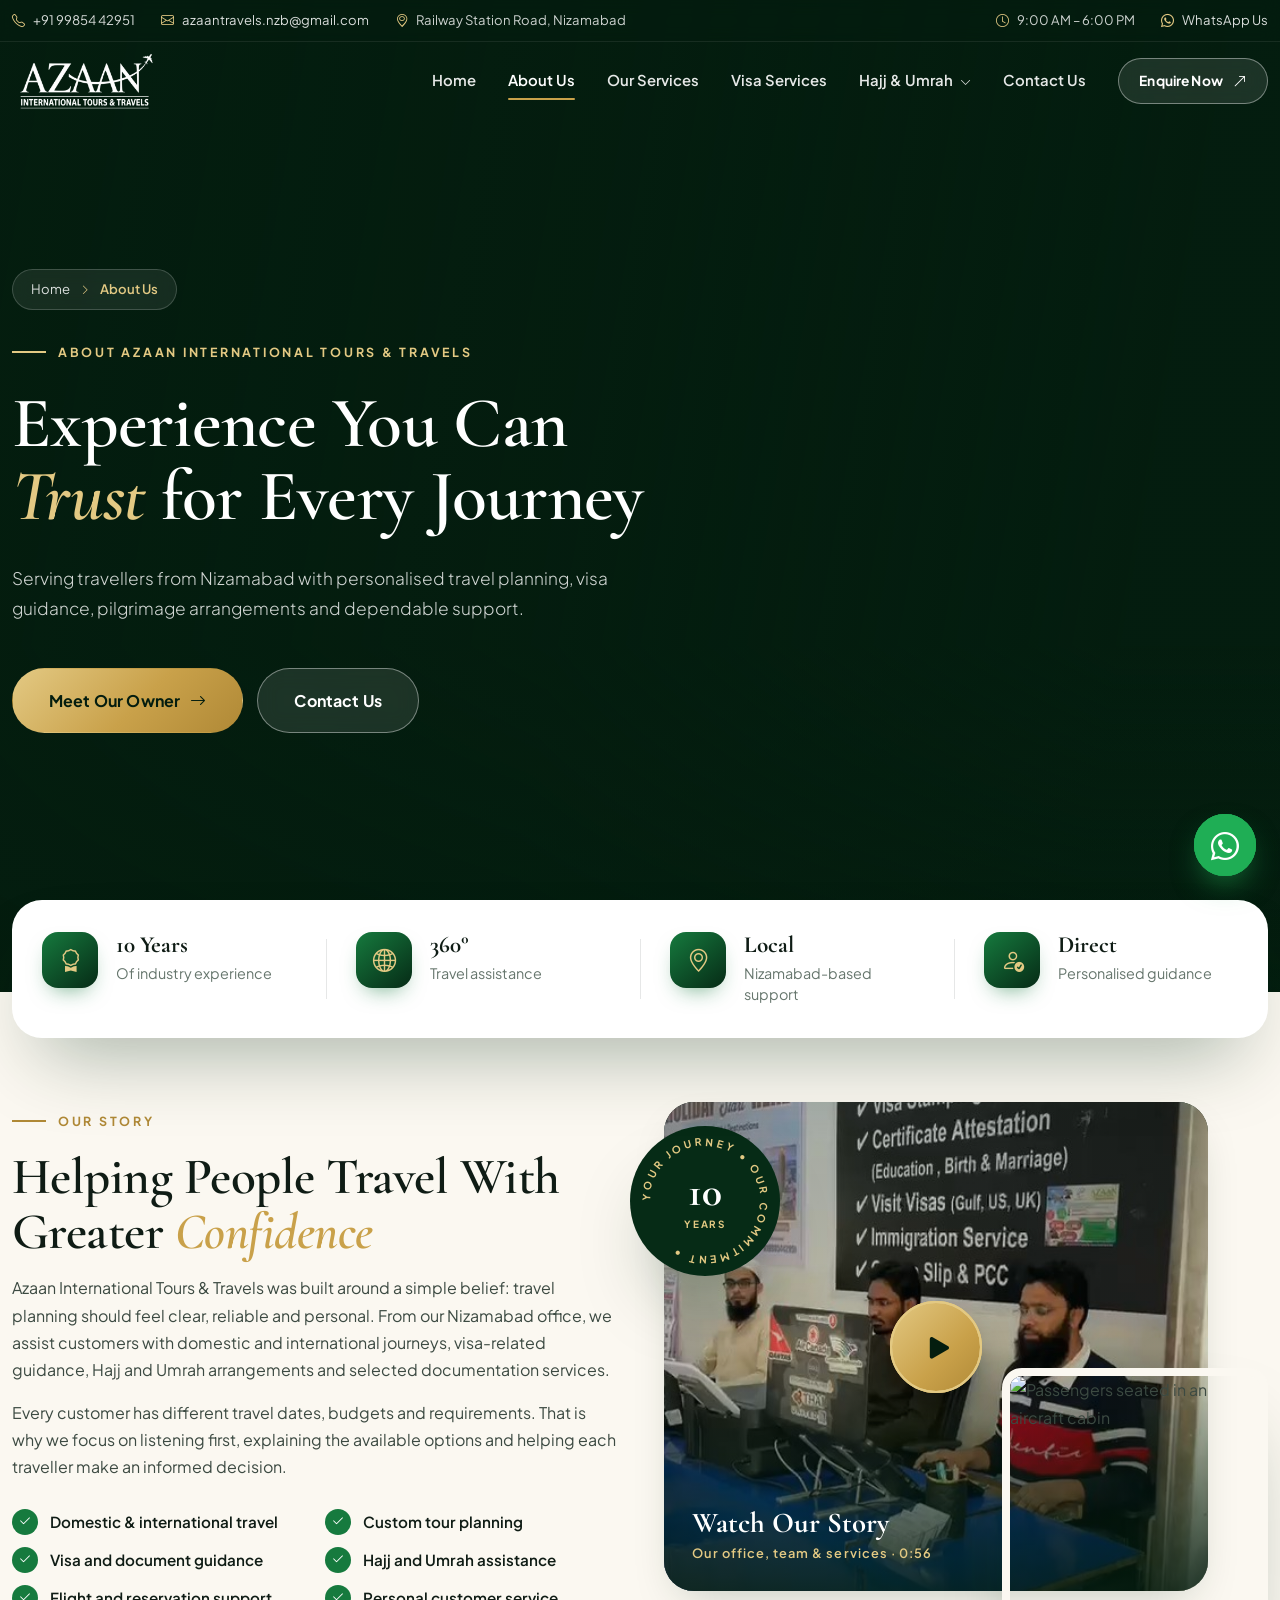
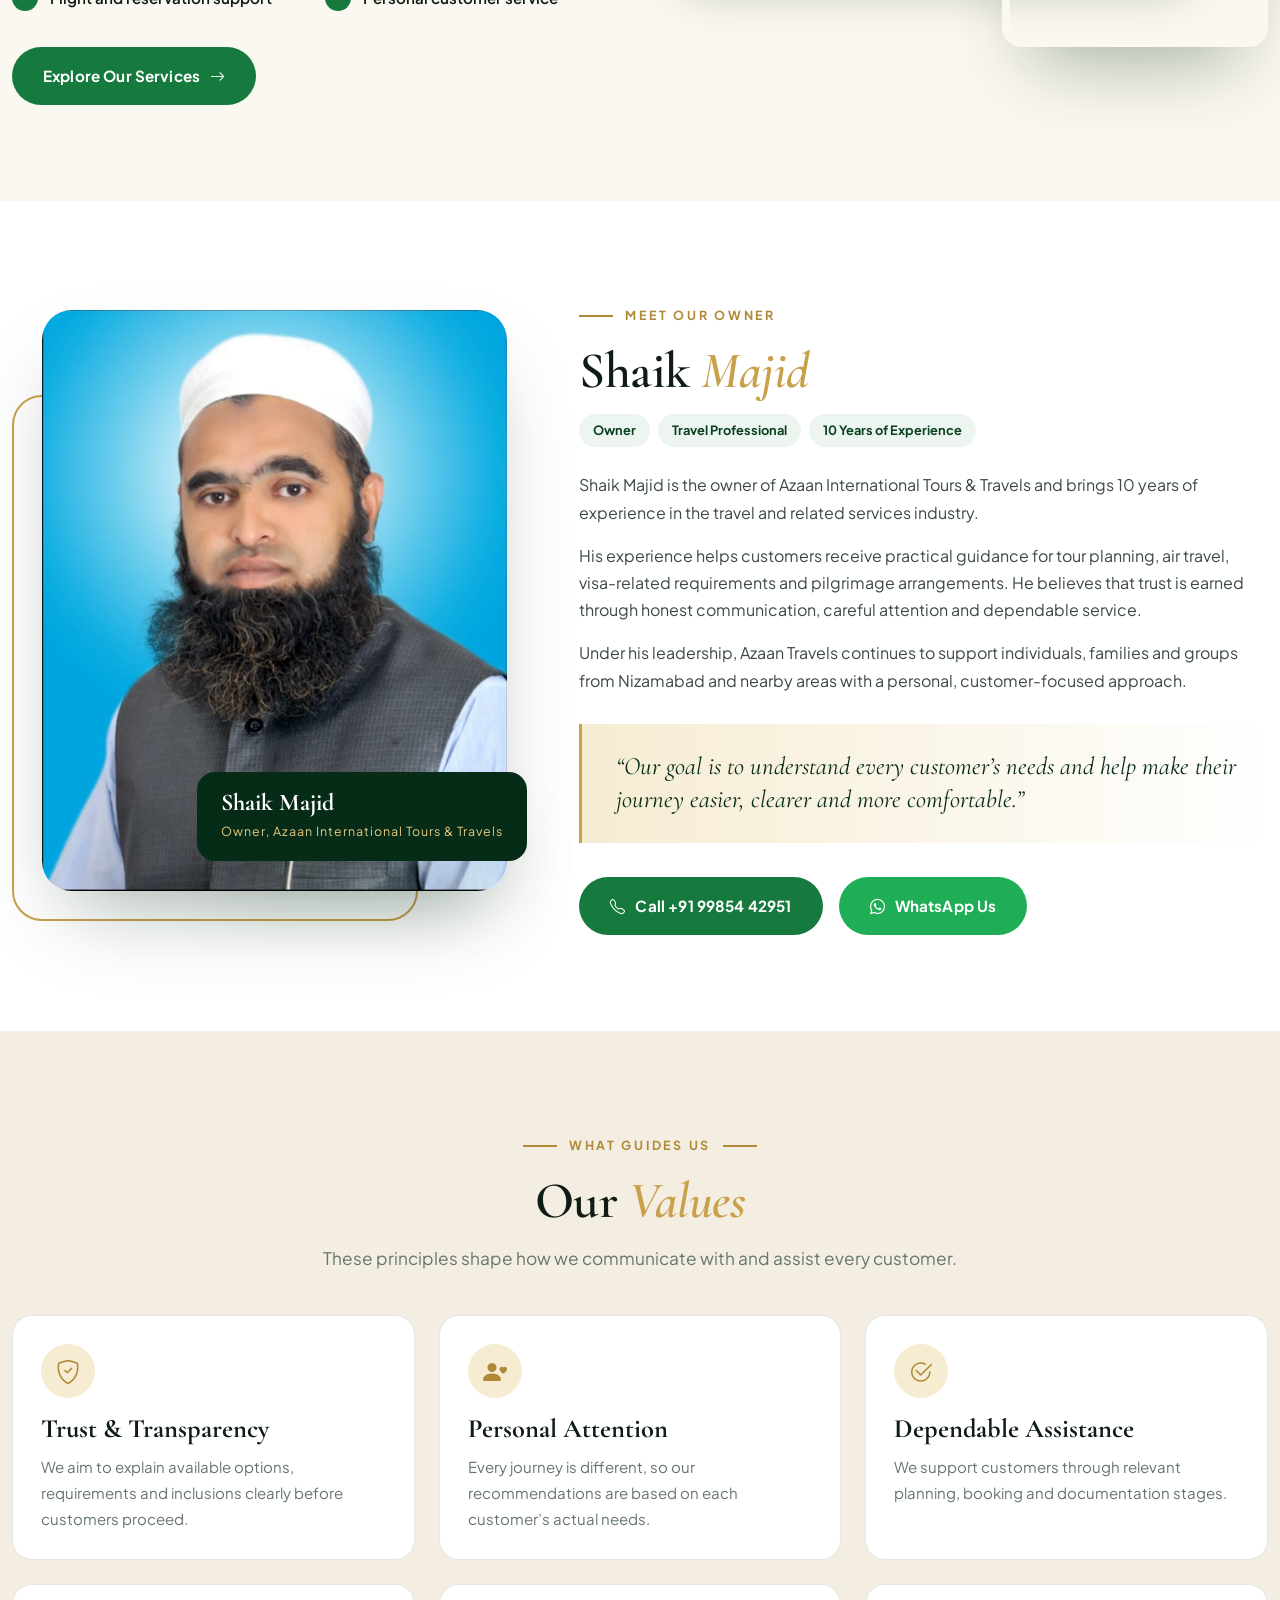
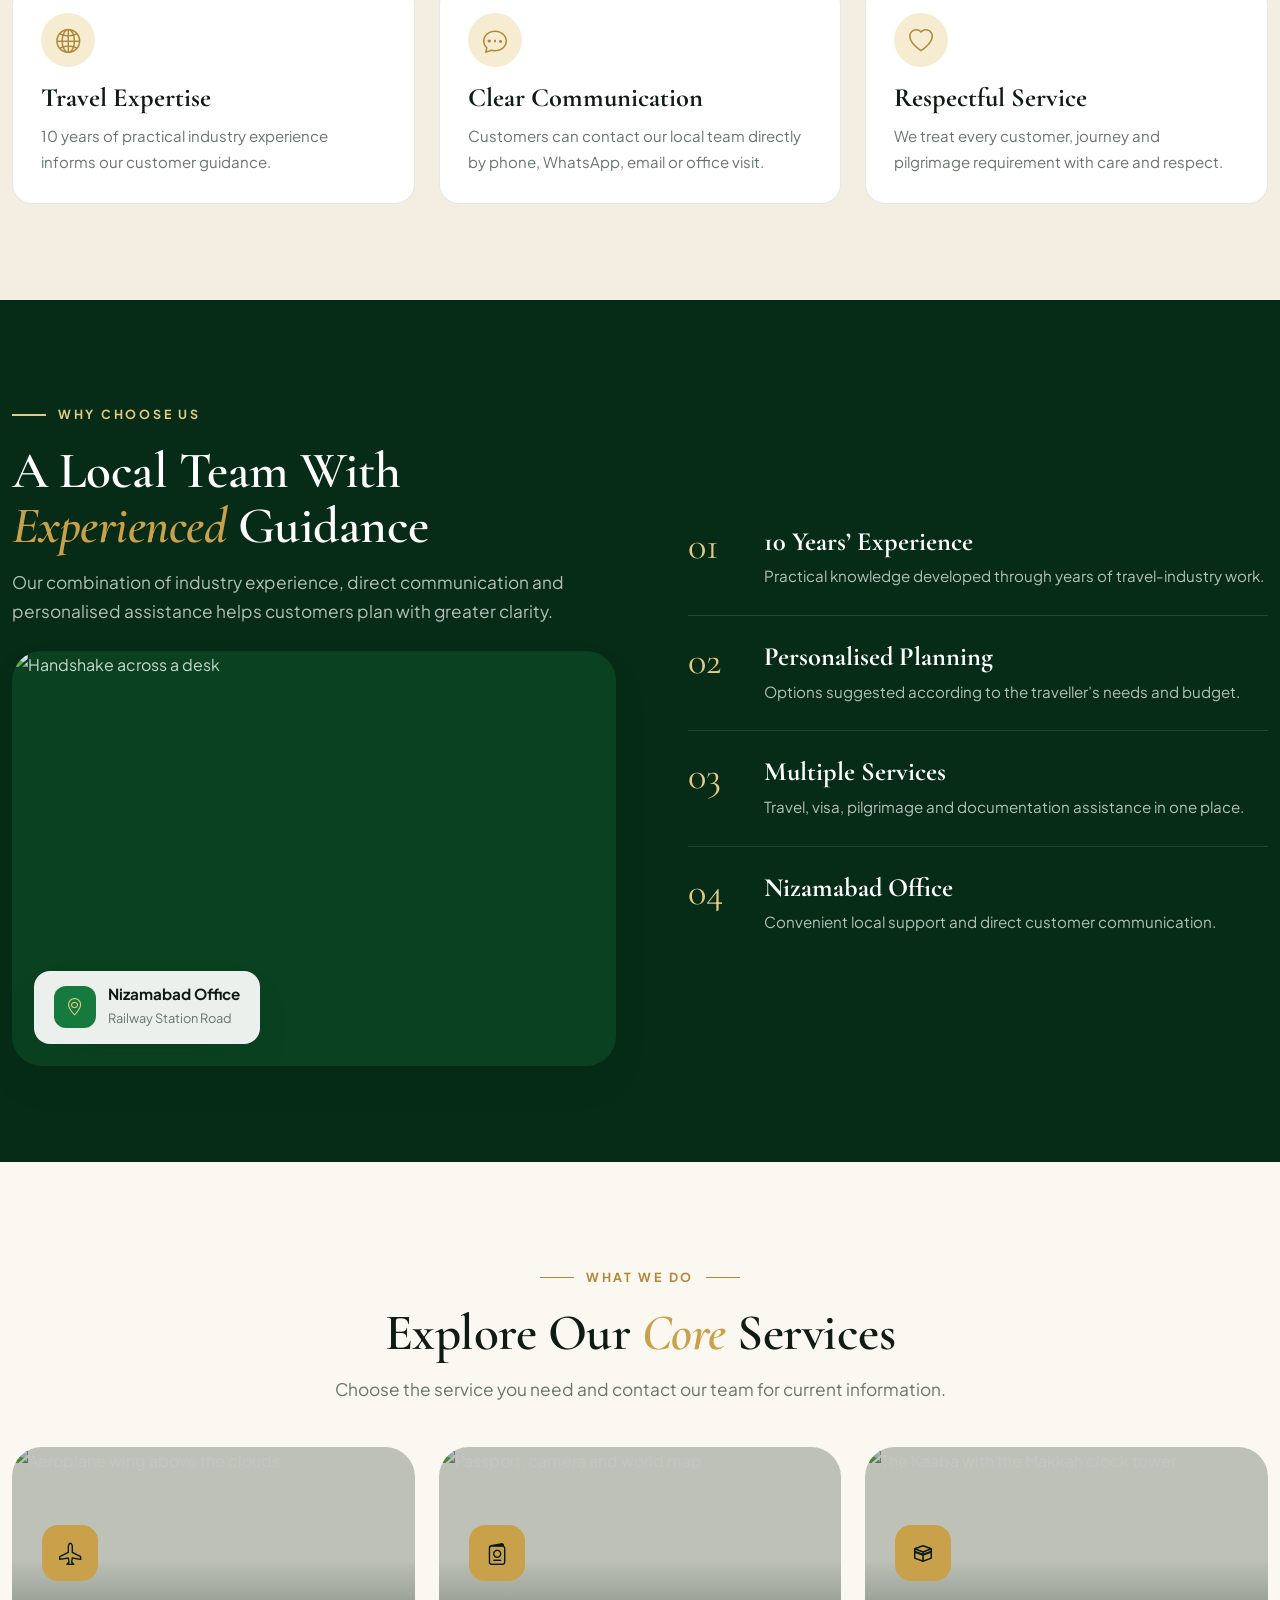
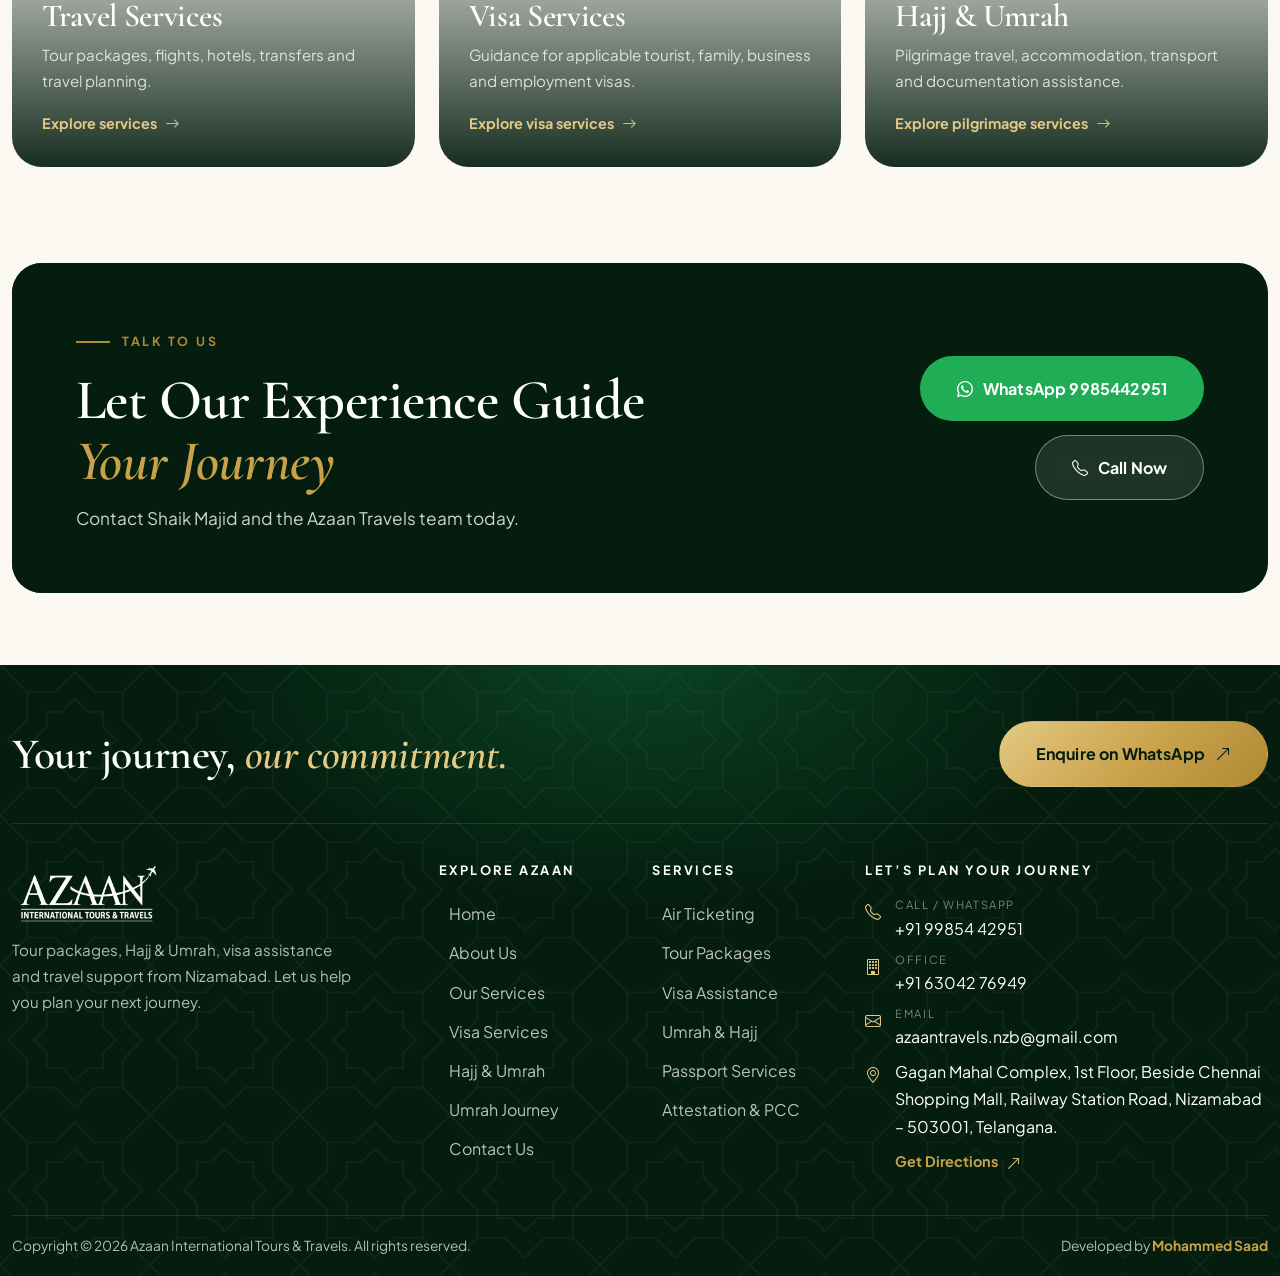
==== commit 49eb92a4: "Update experience figure to 10 years Replace 15+ / 8+ with a plain "10 years" on the homepage and Ab" ====
--- a/about-us/index.html
+++ b/about-us/index.html
@@ -4,7 +4,7 @@
   <meta charset="utf-8">
   <meta name="viewport" content="width=device-width, initial-scale=1">
   <title>About Us | Azaan International Tours &amp; Travels, Nizamabad</title>
-  <meta name="description" content="Meet Shaik Majid and the Azaan International Tours & Travels team – 8+ years of travel, visa, Hajj & Umrah experience serving Nizamabad with personalised, honest guidance.">
+  <meta name="description" content="Meet Shaik Majid and the Azaan International Tours & Travels team – 10 years of travel, visa, Hajj & Umrah experience serving Nizamabad with personalised, honest guidance.">
   <meta name="theme-color" content="#062b16">
   <meta property="og:type" content="website">
   <meta property="og:title" content="About Azaan International Tours & Travels">
@@ -120,7 +120,7 @@
     <section class="feature-strip" aria-label="Highlights">
       <div class="container-xl">
         <div class="strip-wrap" data-reveal="up">
-          <div class="feature-item"><span class="ic"><i class="bi bi-award"></i></span><div><h3>8+ Years</h3><p>Of industry experience</p></div></div>
+          <div class="feature-item"><span class="ic"><i class="bi bi-award"></i></span><div><h3>10 Years</h3><p>Of industry experience</p></div></div>
           <div class="feature-item"><span class="ic"><i class="bi bi-globe2"></i></span><div><h3>360°</h3><p>Travel assistance</p></div></div>
           <div class="feature-item"><span class="ic"><i class="bi bi-geo-alt"></i></span><div><h3>Local</h3><p>Nizamabad-based support</p></div></div>
           <div class="feature-item"><span class="ic"><i class="bi bi-person-check"></i></span><div><h3>Direct</h3><p>Personalised guidance</p></div></div>
@@ -148,7 +148,7 @@
                   <defs><path id="circleText" d="M70,70 m-56,0 a56,56 0 1,1 112,0 a56,56 0 1,1 -112,0"/></defs>
                   <text><textPath href="#circleText">YOUR JOURNEY • OUR COMMITMENT • </textPath></text>
                 </svg>
-                <div class="core"><strong>8+</strong><small>Years</small></div>
+                <div class="core"><strong>10</strong><small>Years</small></div>
               </div>
             </div>
           </div>
@@ -187,8 +187,8 @@
             <div data-reveal="up">
               <span class="eyebrow">Meet Our Owner</span>
               <h2 class="section-title">Shaik <em>Majid</em></h2>
-              <div class="owner-role"><span>Owner</span><span>Travel Professional</span><span>8+ Years of Experience</span></div>
-              <p>Shaik Majid is the owner of Azaan International Tours &amp; Travels and brings more than 8 years of experience in the travel and related services industry.</p>
+              <div class="owner-role"><span>Owner</span><span>Travel Professional</span><span>10 Years of Experience</span></div>
+              <p>Shaik Majid is the owner of Azaan International Tours &amp; Travels and brings 10 years of experience in the travel and related services industry.</p>
               <p>His experience helps customers receive practical guidance for tour planning, air travel, visa-related requirements and pilgrimage arrangements. He believes that trust is earned through honest communication, careful attention and dependable service.</p>
               <p class="mb-0">Under his leadership, Azaan Travels continues to support individuals, families and groups from Nizamabad and nearby areas with a personal, customer-focused approach.</p>
             </div>
@@ -214,7 +214,7 @@
           <div class="col-md-6 col-lg-4" data-reveal="up"><div class="value-card"><div class="ic"><i class="bi bi-shield-check"></i></div><h3>Trust &amp; Transparency</h3><p>We aim to explain available options, requirements and inclusions clearly before customers proceed.</p></div></div>
           <div class="col-md-6 col-lg-4" data-reveal="up" data-delay=".1"><div class="value-card"><div class="ic"><i class="bi bi-person-heart"></i></div><h3>Personal Attention</h3><p>Every journey is different, so our recommendations are based on each customer’s actual needs.</p></div></div>
           <div class="col-md-6 col-lg-4" data-reveal="up" data-delay=".2"><div class="value-card"><div class="ic"><i class="bi bi-check2-circle"></i></div><h3>Dependable Assistance</h3><p>We support customers through relevant planning, booking and documentation stages.</p></div></div>
-          <div class="col-md-6 col-lg-4" data-reveal="up"><div class="value-card"><div class="ic"><i class="bi bi-globe2"></i></div><h3>Travel Expertise</h3><p>More than 8 years of practical industry experience informs our customer guidance.</p></div></div>
+          <div class="col-md-6 col-lg-4" data-reveal="up"><div class="value-card"><div class="ic"><i class="bi bi-globe2"></i></div><h3>Travel Expertise</h3><p>10 years of practical industry experience informs our customer guidance.</p></div></div>
           <div class="col-md-6 col-lg-4" data-reveal="up" data-delay=".1"><div class="value-card"><div class="ic"><i class="bi bi-chat-dots"></i></div><h3>Clear Communication</h3><p>Customers can contact our local team directly by phone, WhatsApp, email or office visit.</p></div></div>
           <div class="col-md-6 col-lg-4" data-reveal="up" data-delay=".2"><div class="value-card"><div class="ic"><i class="bi bi-heart"></i></div><h3>Respectful Service</h3><p>We treat every customer, journey and pilgrimage requirement with care and respect.</p></div></div>
         </div>
@@ -237,7 +237,7 @@
             </div>
           </div>
           <div class="col-lg-6 ps-lg-5">
-            <div class="why-item" data-reveal="up"><span class="n">01</span><div><h3>8+ Years’ Experience</h3><p>Practical knowledge developed through years of travel-industry work.</p></div></div>
+            <div class="why-item" data-reveal="up"><span class="n">01</span><div><h3>10 Years’ Experience</h3><p>Practical knowledge developed through years of travel-industry work.</p></div></div>
             <div class="why-item" data-reveal="up" data-delay=".1"><span class="n">02</span><div><h3>Personalised Planning</h3><p>Options suggested according to the traveller’s needs and budget.</p></div></div>
             <div class="why-item" data-reveal="up" data-delay=".2"><span class="n">03</span><div><h3>Multiple Services</h3><p>Travel, visa, pilgrimage and documentation assistance in one place.</p></div></div>
             <div class="why-item" data-reveal="up" data-delay=".3"><span class="n">04</span><div><h3>Nizamabad Office</h3><p>Convenient local support and direct customer communication.</p></div></div>
